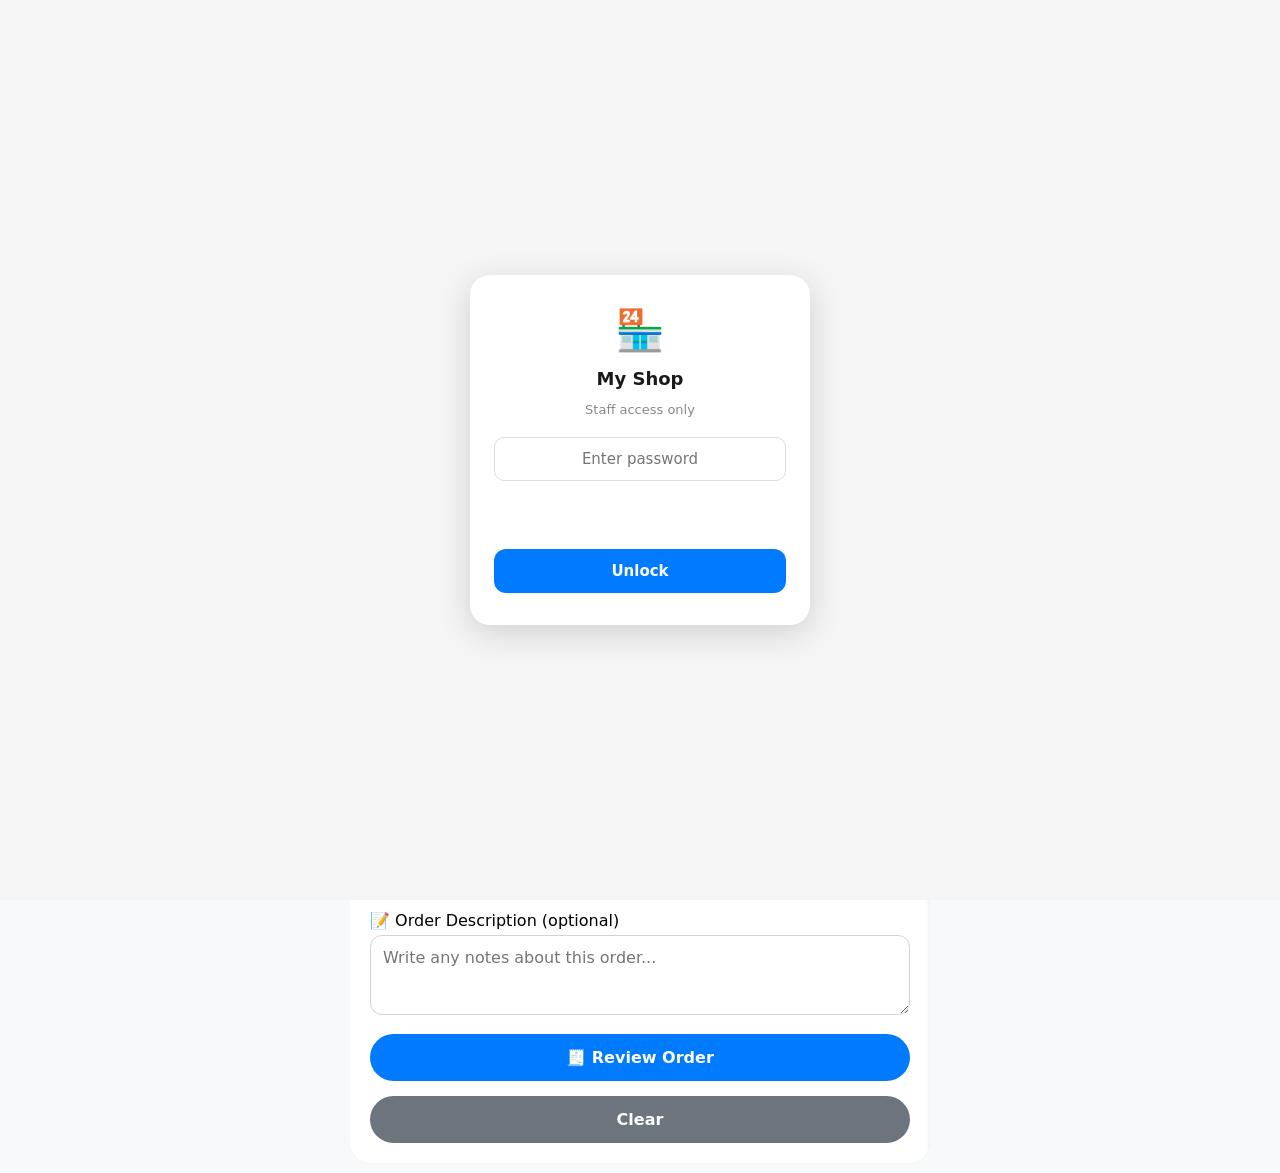
==== index.html @ fc6bb1af "Add files via upload" ====
<!DOCTYPE html>
<html lang="en">
<head>
    <script>
    // Apply saved dark mode setting before first paint (avoids a light-mode "flash")
    (function () {
        try {
            if (localStorage.getItem('shmDarkMode') === '1') {
                document.documentElement.classList.add('dark-mode');
            }
        } catch (e) {}
    })();
    </script>
    <link rel="manifest" href="./manifest.json">
    <meta name="mobile-web-app-capable" content="yes">
    <meta name="apple-mobile-web-app-status-bar-style" content="black">
    <meta name="theme-color" content="#007bff">
    <meta charset="UTF-8">
    <meta name="viewport" content="width=device-width, initial-scale=1.0">
	<script src="https://cdn.jsdelivr.net/npm/@point-of-sale/receipt-printer-encoder/dist/receipt-printer-encoder.umd.js"></script>
    <script src="https://cdn.jsdelivr.net/npm/@point-of-sale/webbluetooth-receipt-printer/dist/webbluetooth-receipt-printer.umd.js"></script>
    <title>Shop Admin</title>
    <link rel="stylesheet" href="./style.css">
</head>
<body style="margin-top: 20px;">

    <div id="stickyTopBar">
        <!-- Sync status bar -->
        <div id="syncBar" style="display:flex; align-items:center; justify-content:space-between; padding:6px 14px; background:#f8f9fa; border-bottom:1px solid #dee2e6; font-size:13px;">
            <span id="onlineBadge" class="online-badge badge-online">🌐 Online</span>
            <span id="syncStatus" class="sync-status sync-ok">✅ Synced</span>
            <button onclick="syncNow()" style="font-size:12px; padding:4px 10px; border:1px solid #ccc; border-radius:12px; background:white; cursor:pointer;">🔄 Sync</button>
        </div>
        <div class="tab-bar">
            <div class="tab active" onclick="switchTab('home')">🍎 Home</div>
            <div class="tab" onclick="switchTab('orders')">📋 Orders</div>
            <div class="tab" onclick="switchTab('preorder')">📅 Preorder</div>
            <div class="tab" id="tabRatioBtn" onclick="switchTab('ratio')">⚖️ Ratio</div>
            <div class="tab" onclick="switchTab('settings')">⚙️ Settings</div>
        </div>
    </div>

    <div class="panels-viewport" id="panelsTrack">
    <!-- HOME PANEL -->
    <div id="homePanel" class="panel active">
        <div style="display:flex; align-items:center; justify-content:space-between; margin-bottom:0;">
            <h2 style="margin:0;">New Order</h2>
            <div style="display:flex; align-items:center; gap:8px;">
                <span id="shopStatusLabel" style="font-size:12px; font-weight:600;"></span>
                <label class="toggle-switch">
                    <input type="checkbox" id="shopOpenToggle" onchange="setShopOpen(this.checked)">
                    <span class="toggle-slider"></span>
                </label>
            </div>
        </div>
        <div id="shopStatusBanner" style="display:none; margin:8px 0; padding:8px 14px; border-radius:10px; font-size:13px; font-weight:600; text-align:center;"></div>

        <!-- Paste order message -->
        <div id="pasteOrderBox" style="background:#f0f7ff; border:1.5px dashed #90c2ff; border-radius:14px; margin-bottom:16px; overflow:hidden;">
            <div onclick="togglePasteBox()" style="display:flex; justify-content:space-between; align-items:center; padding:12px 14px; cursor:pointer; user-select:none;">
                <label style="font-weight:600; font-size:13px; color:#1a6abf; cursor:pointer;">📋 Paste Customer Message</label>
                <span id="pasteBoxChevron" style="font-size:13px; color:#1a6abf; transition:transform 0.2s;">▼</span>
            </div>
            <div id="pasteBoxBody" style="padding:0 14px 14px;">
                <textarea id="pasteOrderInput" rows="3" placeholder="e.g. nak order 50 ayam 20 daging ngn lontong 1..." style="margin:0 0 10px; font-size:13px; border-color:#90c2ff;"></textarea>
                <div style="display:flex; gap:8px; align-items:center;">
                    <button onclick="parseOrderMessage()" style="background:#1a6abf; color:white; border:none; border-radius:8px; padding:8px 18px; font-size:13px; cursor:pointer;">✨ Auto-fill</button>
                    <button onclick="document.getElementById('pasteOrderInput').value=''" class="secondary" style="padding:8px 14px; font-size:13px;">Clear</button>
                    <span id="parseStatus" style="font-size:12px; color:#6c757d;"></span>
                </div>
            </div>
        </div>

        <div id="menuInputs" class="menu-inputs-grid"><!-- quantity inputs render here, one per menu item --></div>
        <div class="paired-row">
            <div>
                <label>👤 Customer Name (optional)</label>
                <input type="text" id="customerNameInput" placeholder="Customer name" style="margin-top:6px;">
            </div>
            <div>
                <label>📞 Phone Number (optional)</label>
                <input type="tel" id="customerPhoneInput" placeholder="e.g. 0123456789" style="margin-top:6px;"
                    inputmode="numeric" pattern="[0-9]*" maxlength="15"
                    oninput="this.value = this.value.replace(/\D/g, '')">
            </div>
        </div>
        <label>📅 Pick-up Date &amp; Time (optional)</label>
        <div class="paired-row">
            <input type="date" id="pickupDate" style="padding:8px;border-radius:8px;border:1px solid #ced4da;font-size:14px;">
            <div class="time-input-wrap">
                <input type="text" id="pickupTimeDisplay" readonly placeholder="Select time"
                    style="padding:8px;border-radius:8px;border:1px solid #ced4da;font-size:14px;"
                    onclick="onAdminPickupTimeTriggerClick()">
                <button type="button" class="time-clear-btn" onclick="clearAdminPickupTime(event)" aria-label="Clear time">✕</button>
            </div>
            <input type="hidden" id="pickupTime">
        </div>
        <label>📝 Order Description (optional)</label>
        <textarea id="orderDescription" placeholder="Write any notes about this order..."></textarea>
        <button id="reviewOrderBtn" onclick="reviewOrder()">🧾 Review Order</button>
        <button class="secondary" onclick="clearForm()">Clear</button>
        <p id="editHint" style="display:none; color:#17a2b8;">Editing order #<span id="editId"></span> — <a href="#" onclick="cancelEdit()">Cancel</a></p>
    </div>

    <!-- ORDERS PANEL -->
    <div id="ordersPanel" class="panel">
        <div style="display:flex; align-items:center; justify-content:space-between; gap:8px; flex-wrap:wrap;">
            <h2 style="margin:0;">Customer Orders</h2>
            <!-- The prepared-items "Box" — see box.js. Only meaningful on the
                 Prepare tab; hidden by switchOrderSubTab() everywhere else. -->
            <div id="boxSummaryBar" class="box-summary-bar"></div>
        </div>
        <div class="sub-tab-bar">
            <div class="sub-tab active" id="subTab-prepare" onclick="switchOrderSubTab('prepare')">Prepare</div>
            <div class="sub-tab" id="subTab-prepared" onclick="switchOrderSubTab('prepared')">Prepared</div>
            <div class="sub-tab" id="subTab-paid" onclick="switchOrderSubTab('paid')">Paid</div>
            <div class="sub-tab" id="subTab-done" onclick="switchOrderSubTab('done')">Done</div>
        </div>
        <div style="display:flex;gap:8px;align-items:center;margin-bottom:20px;">
            <select id="sortOrders" class="sort-dropdown" onchange="loadOrders()" style="flex:1;min-width:0;margin-bottom:0;width:auto;">
                <option value="asc" selected>Oldest first</option>
                <option value="desc">Newest first</option>
            </select>
            <button id="toggleOrdersExpandBtn" class="secondary" onclick="toggleAllOrderCards()"
                style="flex:0 0 25%;width:auto;min-width:0;white-space:nowrap;overflow:hidden;text-overflow:ellipsis;padding:10px 6px;font-size:12px;margin:0;">🔽 Maximize All</button>
        </div>

        <!-- Done tab date filter (only visible on Done tab) -->
        <div id="doneFilterBar" style="display:none; margin: 8px 0; display:none; gap:8px; align-items:center; flex-wrap:wrap;">
            <label style="font-size:13px; font-weight:600;">📅 Filter by date:</label>
            <select id="doneDateFilter" onchange="loadOrders()" style="flex:1; min-width:140px;">
                <option value="today">Today</option>
                <option value="all">All dates</option>
            </select>
            <button onclick="openReportModal()" style="background:#28a745; color:white; border:none; border-radius:8px; padding:7px 14px; font-size:13px; cursor:pointer;">📊 PDF Report</button>
        </div>

        <div id="sateSummaryBar" class="sate-summary-bar" style="display:flex;"></div>
        <div id="prepareList" class="order-sublist active"></div>
        <div id="preparedList" class="order-sublist"></div>
        <div id="paidList" class="order-sublist"></div>
        <div id="doneList" class="order-sublist"></div>
    </div>

    <!-- PREORDER PANEL -->
    <div id="preorderPanel" class="panel">
        <h2>📅 Preorder</h2>
        <p style="font-size:13px;color:#666;margin-bottom:12px;">
            Orders with a future pick-up date. They move to Prepare automatically on the day.
        </p>
        <div style="display:flex;gap:8px;align-items:center;margin-bottom:12px;">
            <select id="sortPreorders" class="sort-dropdown" onchange="loadPreorders()" style="flex:1;min-width:0;margin-bottom:0;width:auto;">
                <option value="asc" selected>Earliest pick-up first</option>
                <option value="desc">Latest pick-up first</option>
            </select>
            <button id="togglePreorderExpandBtn" class="secondary" onclick="toggleAllPreorderCards()"
                style="flex:0 0 25%;width:auto;min-width:0;white-space:nowrap;overflow:hidden;text-overflow:ellipsis;padding:10px 6px;font-size:12px;margin:0;">🔽 Maximize All</button>
        </div>
        <div id="preorderList"></div>
    </div>

    <!-- RATIO PANEL (updated with Total Spent) -->
    <div id="ratioPanel" class="panel">
        <h2>Allocator</h2>
        <label>RM</label>
        <input type="number" id="moneyInput" min="0" value="" step="0.01" oninput="calculateRatio()">

        <div class="ratio-container">
            <input type="range" id="ratioSlider" min="0" max="100" value="50" step="1" oninput="updateSliderLabel(); calculateRatio()">
            <div class="slider-labels">
                <span>Ayam</span>
                <span>Daging</span>
            </div>
            <div class="percentage" id="sliderPercent">50%</div>
        </div>

        <div class="ratio-results">
            <div class="ratio-card">
                <span class="value" id="ayamCount">0</span>
                <span class="label">Ayam</span>
            </div>
            <div class="ratio-card">
                <span class="value" id="dagingCount">0</span>
                <span class="label">Daging</span>
            </div>
            <div class="ratio-card">
                <span class="value" id="totalItemsCount">0</span>
                <span class="label">Total</span>
            </div>
            <div class="ratio-card">
                <span class="value" id="balanceAmount">RM0.00</span>
                <span class="label">Balance</span>
            </div>
            <div class="ratio-card">
                <span class="value" id="totalSpent">RM0.00</span>
                <span class="label">Total Spent</span>
            </div>
        </div>

        <button type="button" onclick="fillNewOrderFromAllocator()"
            style="width:100%; background:#28a745; color:white; border:none; border-radius:10px; padding:12px; font-size:14px; font-weight:bold; cursor:pointer; margin-bottom:14px;">
            🧾 Fill New Order Form
        </button>

        <p style="font-size: 14px; color: #6c757d; text-align: center;">
            Items are bought one by one, always choosing the Sate that brings the ratio closer to your slider.
        </p>
    </div>

    <!-- SETTINGS PANEL -->
    <div id="settingsPanel" class="panel">
        <h2>Settings</h2>

        <!-- Settings Sub-tabs -->
        <div class="sub-tab-bar" style="margin-bottom:0;">
            <div class="sub-tab active" id="stab-menu"   onclick="switchSettingsTab('menu')">Menu</div>
            <div class="sub-tab"        id="stab-info"   onclick="switchSettingsTab('info')">Info</div>
            <div class="sub-tab"        id="stab-others"   onclick="switchSettingsTab('others')">Others</div>
            <div class="sub-tab"        id="stab-blocklist" onclick="switchSettingsTab('blocklist')">🚫 Blocked</div>
            <div class="sub-tab"        id="stab-policies" onclick="switchSettingsTab('policies')">Policies</div>
            <div class="sub-tab"        id="stab-danger"   onclick="switchSettingsTab('danger')" style="color:#dc3545;">Danger</div>
        </div>

        <!-- Menu | Prices | Stock -->
        <div id="stab-menu-content" class="settings-subtab-content active">
            <div class="settings-accordion">
                <div class="settings-accordion-header" onclick="toggleSettingsAccordion('acc-menuPrices')">
                    <h3 style="margin:0;">🍽️ Menu &amp; Prices</h3>
                    <span class="settings-accordion-chevron">▸</span>
                </div>
                <div class="settings-accordion-body" id="acc-menuPrices" style="display:none;">
                    <div id="menuList"></div>

                    <h3 style="margin-top:24px;">➕ Add New Menu Item</h3>
                    <div class="settings-group">
                        <label>Name</label>
                        <input type="text" id="newItemName" placeholder="e.g. Sate Kambing">
                    </div>
                    <div class="settings-group">
                        <label>Price (RM)</label>
                        <input type="number" id="newItemPrice" step="0.01" min="0" placeholder="0.00">
                    </div>
                    <div class="settings-group">
                        <label>Type</label>
                        <select id="newItemType" onchange="toggleNewItemUnitLabel()">
                            <option value="skewer">🍢 Sate (+ kuah kacang)</option>
                            <option value="no-kuah">🍖 Sate (tiada kuah kacang)</option>
                            <option value="side">🍽️ Side dish (+ 2 kuah)</option>
                            <option value="side-1kuah">🍽️ Side dish (+ 1 kuah)</option>
                            <option value="side-none">🍽️ Side dish (no kuah)</option>
                            <option value="kuah-only">🥜 Kuah kacang sahaja</option>
                            <option value="custom-unit">📦 Custom unit (not skewer/kuah — e.g. cake, pastry)</option>
                        </select>
                    </div>
                    <div class="settings-group" id="newItemUnitLabelGroup" style="display:none;">
                        <label>Unit label</label>
                        <input type="text" id="newItemUnitLabel" placeholder="e.g. slice, pcs, whole" maxlength="20">
                        <p style="font-size:12px;color:#888;margin-top:4px;">Shown on orders and receipts, e.g. "3 slice" or "5 pcs".</p>
                    </div>
                    <div style="display:flex;gap:8px;margin-top:16px;">
                        <button onclick="addMenuItem()" style="width:auto;flex:1;margin:0;">Add Item</button>
                        <button class="secondary" onclick="resetToDefaultMenu()" style="width:auto;flex:1;margin:0;">Reset to Default Menu</button>
                    </div>
                    <p style="font-size:13px; color:#6c757d; margin-top:8px;">
                        Changing prices or the menu affects future calculations and new orders. Existing orders keep their original totals.
                    </p>
                </div>
            </div>

            <div class="settings-accordion" id="kuahRatioSettingGroup">
                <div class="settings-accordion-header" onclick="toggleSettingsAccordion('acc-kuahRatio')">
                    <h3 style="margin:0;">🥜 Kuah Kacang Ratio</h3>
                    <span class="settings-accordion-chevron">▸</span>
                </div>
                <div class="settings-accordion-body" id="acc-kuahRatio" style="display:none;">
                    <p style="font-size:13px;color:#666;margin-bottom:8px;">
                        How many skewers per 1 scoop of kuah kacang.
                    </p>
                    <div style="display:flex;align-items:center;gap:10px;">
                        <span style="font-size:13px;font-weight:600;">1 scoop per</span>
                        <input type="number" id="kuahRatioInput" min="1" step="1" value="10"
                            style="width:70px;padding:7px;border-radius:8px;border:1px solid #ddd;font-size:14px;text-align:center;"
                            onchange="saveKuahRatio()">
                        <span style="font-size:13px;font-weight:600;">skewers</span>
                    </div>
                    <p id="kuahRatioStatus" style="font-size:12px;color:#28a745;min-height:16px;margin-top:4px;"></p>
                </div>
            </div>

            <div class="settings-accordion">
                <div class="settings-accordion-header" onclick="toggleSettingsAccordion('acc-manageStock')">
                    <h3 style="margin:0;">📦 Manage Stock</h3>
                    <span class="settings-accordion-chevron">▸</span>
                </div>
                <div class="settings-accordion-body" id="acc-manageStock" style="display:none;">
                    <p style="font-size:13px;color:#666;margin-bottom:12px;">
                        Set stock levels for each item. Leave blank for no limit. Use +/- to restock mid-day.
                    </p>
                    <div id="stockManagerList"></div>
                </div>
            </div>
        </div>

        <!-- Info (shown as the "Menu" tab on the customer order page) -->
        <div id="stab-info-content" class="settings-subtab-content">
            <div class="settings-accordion">
                <div class="settings-accordion-header" onclick="toggleSettingsAccordion('acc-customerMenuContent')">
                    <h3 style="margin:0;">ℹ️ Customer Menu Page Content</h3>
                    <span class="settings-accordion-chevron">▸</span>
                </div>
                <div class="settings-accordion-body" id="acc-customerMenuContent" style="display:none;">
                    <p style="font-size:13px;color:#666;margin-bottom:12px;">
                        This content appears on the "Menu" tab of your customer order page.
                    </p>

                    <div class="settings-group" style="display:block;">
                        <label style="width:auto;display:block;margin-bottom:6px;">Header</label>
                        <input type="text" id="infoHeaderInput" placeholder="e.g. Our Menu"
                            style="width:100%;margin-left:0;padding:9px;border-radius:10px;border:1px solid #ddd;font-size:14px;">
                    </div>

                    <h3 style="margin-top:20px;">🎨 Menu Page Background</h3>
                    <p style="font-size:13px;color:#666;margin-bottom:10px;">
                        Set a background colour, or upload a photo to use as the background of the customer Menu page — whichever you pick, only one is used at a time.<br>
                        📐 <strong>Best photo size: 1080 × 1920px</strong> (portrait, phone-screen shape). It fills and covers the screen like a wallpaper, so it may get cropped a little at the edges — keep important details centred. Use a JPG or PNG under 2MB so it loads quickly.
                    </p>
                    <div style="display:flex; gap:8px; margin-bottom:12px;">
                        <label class="pay-radio-label" style="flex:1;">
                            <input type="radio" name="infoBgType" id="infoBgTypeColor" value="color" onchange="setInfoBgType('color')"> 🎨 Solid colour
                        </label>
                        <label class="pay-radio-label" style="flex:1;">
                            <input type="radio" name="infoBgType" id="infoBgTypeImage" value="image" onchange="setInfoBgType('image')"> 🖼️ Photo
                        </label>
                    </div>

                    <div id="infoBgColorBox" style="display:none; align-items:center; gap:12px; margin-bottom:16px;">
                        <input type="color" id="infoBgColorInput" value="#f5f5f5" onchange="updateInfoBgColor(this.value)"
                            style="width:56px; height:40px; padding:2px; border-radius:8px; border:1px solid #ddd; cursor:pointer;">
                        <span style="font-size:13px;color:#666;">This colour fills the background of the customer Menu page.</span>
                    </div>

                    <div id="infoBgImageBox" style="display:none; margin-bottom:16px;">
                        <div id="infoBgImagePreviewWrap" style="width:100%; height:140px; border-radius:12px; overflow:hidden; background:#eee; display:flex; align-items:center; justify-content:center; margin-bottom:8px;">
                            <span id="infoBgImagePreviewEmpty" style="font-size:12px;color:#999;">No photo uploaded</span>
                            <img id="infoBgImagePreview" src="" alt="" style="display:none; width:100%; height:100%; object-fit:cover;">
                        </div>
                        <input type="file" accept="image/*" id="infoBgFile" style="display:none;" onchange="handleInfoBgImageUpload(this)">
                        <div style="display:flex; gap:8px;">
                            <button class="secondary" id="infoBgUploadBtn" style="margin:0;flex:1;" onclick="document.getElementById('infoBgFile').click()">📤 Upload Photo</button>
                            <button class="secondary" style="margin:0;flex:0 0 auto;padding:10px 14px;background:#dc3545;" onclick="removeInfoBgImage()">🗑️ Remove</button>
                        </div>
                    </div>

                    <h3 style="margin-top:20px;">🖼️ Pictures &amp; Descriptions</h3>
                    <p style="font-size:13px;color:#666;margin-bottom:10px;">
                        Add a picture and/or description for each menu highlight, and pick a layout for each row individually.<br>
                        📐 <strong>Picture left/right rows: 1000 × 1000px</strong> (square) — shown as a square thumbnail.<br>
                        📐 <strong>Picture-only (banner) rows: 1600 × 1000px</strong> (wide banner) — shown full-width.<br>
                        📐 <strong>Picture-only (short banner) rows: 1600 × 500px</strong> — same width, half the height.<br>
                        The preview in each row below now matches these shapes, so what you see here is what customers will see.
                    </p>
                    <div id="infoItemList"></div>
                    <button class="secondary" onclick="addInfoItem()" style="margin-top:6px;">➕ Add Item</button>

                    <h3 style="margin-top:24px;">📝 Other Info</h3>
                    <p style="font-size:13px;color:#666;margin-bottom:8px;">
                        Any extra text to show below the pictures (e.g. opening hours, location, contact).
                    </p>
                    <textarea id="infoOtherInput" rows="4" placeholder="e.g. Open Fri–Sun, 6pm–11pm. WhatsApp us at..."
                        style="width:100%;padding:10px;border:1px solid #ddd;border-radius:10px;font-size:14px;resize:vertical;font-family:inherit;"></textarea>

                    <button onclick="saveCustomerInfo()" style="margin-top:16px;">💾 Save Menu Page Content</button>
                    <p id="infoSaveStatus" style="font-size:12px;color:#28a745;min-height:16px;margin-top:6px;"></p>
                </div>
            </div>

            <div class="settings-accordion">
                <div class="settings-accordion-header" onclick="toggleSettingsAccordion('acc-contactUs')">
                    <h3 style="margin:0;">☎️ Contact Us</h3>
                    <span class="settings-accordion-chevron">▸</span>
                </div>
                <div class="settings-accordion-body" id="acc-contactUs" style="display:none;">
                    <p style="font-size:13px;color:#666;margin-bottom:12px;">
                        Shown in a "Contact Us" popup on the customer order page (a phone icon next to the busy status).
                        Leave any field blank to leave it out of the popup — the icon itself is hidden if all three are blank.
                    </p>
                    <div class="settings-group" style="display:block;">
                        <label style="width:auto;display:block;margin-bottom:6px;">📱 WhatsApp Number</label>
                        <input type="tel" id="contactPhoneInput" placeholder="e.g. +60123456789"
                            style="width:100%;margin-left:0;padding:9px;border-radius:10px;border:1px solid #ddd;font-size:14px;box-sizing:border-box;">
                        <p style="font-size:12px;color:#888;margin-top:4px;">Include the country code (e.g. +60 for Malaysia) so the WhatsApp link works correctly.</p>
                    </div>
                    <div class="settings-group" style="display:block;margin-top:14px;">
                        <label style="width:auto;display:block;margin-bottom:6px;">✉️ Email</label>
                        <input type="email" id="contactEmailInput" placeholder="e.g. hello@myshop.com"
                            style="width:100%;margin-left:0;padding:9px;border-radius:10px;border:1px solid #ddd;font-size:14px;box-sizing:border-box;">
                    </div>
                    <div class="settings-group" style="display:block;margin-top:14px;">
                        <label style="width:auto;display:block;margin-bottom:6px;">📍 Shop Address</label>
                        <textarea id="contactAddressInput" rows="2" placeholder="e.g. 12, Jalan ABC, 43000 Kajang, Selangor"
                            style="width:100%;padding:9px;border-radius:10px;border:1px solid #ddd;font-size:14px;resize:vertical;font-family:inherit;box-sizing:border-box;"></textarea>
                    </div>
                    <button onclick="saveContactUs()" style="margin-top:16px;">💾 Save Contact Info</button>
                    <p id="contactUsSaveStatus" style="font-size:12px;color:#28a745;min-height:16px;margin-top:6px;"></p>
                </div>
            </div>
        </div>

        <!-- Others -->
        <div id="stab-others-content" class="settings-subtab-content">
            <div class="settings-accordion">
                <div class="settings-accordion-header" onclick="toggleSettingsAccordion('acc-appearance')">
                    <h3 style="margin:0;">🌓 Appearance</h3>
                    <span class="settings-accordion-chevron">▸</span>
                </div>
                <div class="settings-accordion-body" id="acc-appearance" style="display:none;">
                    <div class="settings-group" style="display:flex; align-items:center; gap:12px;">
                        <label class="toggle-switch">
                            <input type="checkbox" id="darkModeToggle" onchange="setDarkMode(this.checked)">
                            <span class="toggle-slider"></span>
                        </label>
                        <span style="font-size:13px;">Dark Mode — stays on after you refresh or reopen the app</span>
                    </div>
                </div>
            </div>

            <div class="settings-accordion">
                <div class="settings-accordion-header" onclick="toggleSettingsAccordion('acc-businessName')">
                    <h3 style="margin:0;">🏪 Business Name</h3>
                    <span class="settings-accordion-chevron">▸</span>
                </div>
                <div class="settings-accordion-body" id="acc-businessName" style="display:none;">
                    <p style="font-size:13px;color:#666;margin-bottom:8px;">
                        Used on receipts, PDF reports and the customer order page.
                    </p>
                    <div style="display:flex;gap:8px;align-items:center;">
                        <input type="text" id="businessNameInput" placeholder="e.g. My Shop"
                            style="flex:1;min-width:0;padding:9px;border-radius:10px;border:1px solid #ddd;font-size:14px;">
                        <button onclick="saveBusinessName()"
                            style="width:auto;flex:0 0 auto;margin:0;padding:9px 16px;background:#28a745;color:white;border:none;border-radius:10px;font-size:13px;font-weight:600;cursor:pointer;">
                            Save
                        </button>
                    </div>
                    <p id="businessNameStatus" style="font-size:12px;color:#28a745;min-height:16px;margin-top:4px;"></p>
                </div>
            </div>

            <div class="settings-accordion">
                <div class="settings-accordion-header" onclick="toggleSettingsAccordion('acc-receiptPrinter')">
                    <h3 style="margin:0;">🖨️ Receipt Printer</h3>
                    <span class="settings-accordion-chevron">▸</span>
                </div>
                <div class="settings-accordion-body" id="acc-receiptPrinter" style="display:none;">
                    <div class="settings-group">
                        <label>Paper Size</label>
                        <select id="paperSize" onchange="savePaperSize()">
                            <option value="58">58mm (~32 chars)</option>
                            <option value="80">80mm (~48 chars)</option>
                        </select>
                    </div>
                    <p id="printerStatus" style="font-size:14px; color:#6c757d;">⭕ Not connected</p>
                    <button class="secondary" onclick="connectPrinter()">Connect Printer</button>
                </div>
            </div>

            <div class="settings-accordion">
                <div class="settings-accordion-header" onclick="toggleSettingsAccordion('acc-installApp')">
                    <h3 style="margin:0;">📲 Install App</h3>
                    <span class="settings-accordion-chevron">▸</span>
                </div>
                <div class="settings-accordion-body" id="acc-installApp" style="display:none;">
                    <p id="installAppHint" style="font-size:14px; color:#6c757d;"></p>
                    <button id="installAppBtn" class="secondary" style="display:none;" onclick="installApp()">Install App</button>
                </div>
            </div>

            <div class="settings-accordion">
                <div class="settings-accordion-header" onclick="toggleSettingsAccordion('acc-supabaseSync')">
                    <h3 style="margin:0;">☁️ Supabase Sync</h3>
                    <span class="settings-accordion-chevron">▸</span>
                </div>
                <div class="settings-accordion-body" id="acc-supabaseSync" style="display:none;">
                    <p style="font-size:13px; color:#6c757d;">
                        Orders sync automatically to Supabase when online, and queue offline changes until reconnected.<br>
                        All devices update in real-time whenever any device saves an order.
                    </p>
                    <p style="font-size:13px;">Status: <span id="syncStatusSettings"></span></p>
                    <div style="display:flex;gap:8px;flex-wrap:wrap;">
                        <button class="secondary" onclick="syncNow()">🔄 Sync Now</button>
                        <button class="secondary" onclick="pullFromCloud()">📥 Pull from Cloud</button>
                    </div>

                    <div class="settings-group" style="margin-top:16px; display:flex; align-items:center; gap:12px;">
                        <label class="toggle-switch">
                            <input type="checkbox" id="syncToastToggle" onchange="setSyncToastEnabled(this.checked)">
                            <span class="toggle-slider"></span>
                        </label>
                        <div>
                            <div style="font-weight:600; font-size:14px;">Sync Alerts</div>
                            <div id="syncToastHint" style="font-size:12px; color:#6c757d;">🔔 Sync alerts visible</div>
                        </div>
                    </div>

                    <div class="settings-group" style="margin-top:8px; display:flex; align-items:center; gap:12px;">
                        <label class="toggle-switch">
                            <input type="checkbox" id="syncBarToggle" onchange="setSyncBarVisible(this.checked)" checked>
                            <span class="toggle-slider"></span>
                        </label>
                        <div>
                            <div style="font-weight:600; font-size:14px;">Show Sync Bar</div>
                            <div style="font-size:12px; color:#6c757d;">The Online / Synced / 🔄 bar at the top</div>
                        </div>
                    </div>

                    <div class="settings-group" style="margin-top:8px; display:flex; align-items:center; gap:12px;">
                        <label class="toggle-switch">
                            <input type="checkbox" id="pasteBoxToggle" onchange="setPasteBoxEnabled(this.checked)" checked>
                            <span class="toggle-slider"></span>
                        </label>
                        <div>
                            <div style="font-weight:600; font-size:14px;">Paste Customer Message</div>
                            <div style="font-size:12px; color:#6c757d;">Show/hide the paste box on New Order page</div>
                        </div>
                    </div>
                </div>
            </div>

            <div class="settings-accordion">
                <div class="settings-accordion-header" onclick="toggleSettingsAccordion('acc-busyThresholds')">
                    <h3 style="margin:0;">📊 Busy Status Thresholds</h3>
                    <span class="settings-accordion-chevron">▸</span>
                </div>
                <div class="settings-accordion-body" id="acc-busyThresholds" style="display:none;">
                    <p style="font-size:13px;color:#666;margin-bottom:10px;">
                        Adjust when the customer page shows Not Busy or Busy. Turn on the categories that count
                        toward it — if both are on, each contributes based on how full it is versus its own
                        threshold below, scaled by its weight (handy if one category takes longer to prep per item).
                    </p>

                    <div class="settings-group" style="display:flex; align-items:center; gap:12px;">
                        <label class="toggle-switch">
                            <input type="checkbox" id="busySkewerToggle" onchange="saveBusyThresholds()" checked>
                            <span class="toggle-slider"></span>
                        </label>
                        <div style="font-weight:600; font-size:14px;">Count Skewers</div>
                    </div>
                    <div style="display:flex;flex-direction:column;gap:10px;margin:8px 0 20px;">
                        <div style="display:flex;align-items:center;gap:10px;">
                            <span style="font-size:13px;font-weight:600;min-width:120px;">🟢 Not Busy up to:</span>
                            <input type="number" id="notBusyMax" min="1" step="1" value="300"
                                style="width:80px;padding:7px;border-radius:8px;border:1px solid #ddd;font-size:14px;text-align:center;"
                                onchange="saveBusyThresholds()">
                            <span style="font-size:12px;color:#888;">skewers</span>
                        </div>
                        <div style="display:flex;align-items:center;gap:10px;">
                            <span style="font-size:13px;font-weight:600;min-width:120px;">🔴 Busy from:</span>
                            <input type="number" id="busyFrom" min="1" step="1" value="301"
                                style="width:80px;padding:7px;border-radius:8px;border:1px solid #ddd;font-size:14px;text-align:center;background:#f5f5f5;"
                                disabled>
                            <span style="font-size:12px;color:#888;">skewers (auto)</span>
                        </div>
                        <div style="display:flex;align-items:center;gap:10px;">
                            <span style="font-size:13px;font-weight:600;min-width:120px;">⚖️ Weight:</span>
                            <input type="number" id="skewerWeight" min="1" max="300" step="5" value="100"
                                style="width:80px;padding:7px;border-radius:8px;border:1px solid #ddd;font-size:14px;text-align:center;"
                                onchange="saveBusyThresholds()">
                            <span style="font-size:12px;color:#888;">% (used only when both are on)</span>
                        </div>
                    </div>

                    <div class="settings-group" style="display:flex; align-items:center; gap:12px;">
                        <label class="toggle-switch">
                            <input type="checkbox" id="busyCustomToggle" onchange="saveBusyThresholds()">
                            <span class="toggle-slider"></span>
                        </label>
                        <div style="font-weight:600; font-size:14px;">Count Custom-unit Items</div>
                    </div>
                    <div style="display:flex;flex-direction:column;gap:10px;margin:8px 0 0;">
                        <div style="display:flex;align-items:center;gap:10px;">
                            <span style="font-size:13px;font-weight:600;min-width:120px;">🟢 Not Busy up to:</span>
                            <input type="number" id="notBusyMaxCustom" min="1" step="1" value="30"
                                style="width:80px;padding:7px;border-radius:8px;border:1px solid #ddd;font-size:14px;text-align:center;"
                                onchange="saveBusyThresholds()">
                            <span style="font-size:12px;color:#888;">custom</span>
                        </div>
                        <div style="display:flex;align-items:center;gap:10px;">
                            <span style="font-size:13px;font-weight:600;min-width:120px;">🔴 Busy from:</span>
                            <input type="number" id="busyFromCustom" min="1" step="1" value="31"
                                style="width:80px;padding:7px;border-radius:8px;border:1px solid #ddd;font-size:14px;text-align:center;background:#f5f5f5;"
                                disabled>
                            <span style="font-size:12px;color:#888;">custom (auto)</span>
                        </div>
                        <div style="display:flex;align-items:center;gap:10px;">
                            <span style="font-size:13px;font-weight:600;min-width:120px;">⚖️ Weight:</span>
                            <input type="number" id="customWeight" min="1" max="300" step="5" value="100"
                                style="width:80px;padding:7px;border-radius:8px;border:1px solid #ddd;font-size:14px;text-align:center;"
                                onchange="saveBusyThresholds()">
                            <span style="font-size:12px;color:#888;">% (used only when both are on)</span>
                        </div>
                    </div>

                    <div class="settings-group" style="margin-top:16px; display:flex; align-items:center; gap:12px;">
                        <label class="toggle-switch">
                            <input type="checkbox" id="preorderEnabledToggle" onchange="setPreorderEnabled(this.checked)" checked>
                            <span class="toggle-slider"></span>
                        </label>
                        <div>
                            <div style="font-weight:600; font-size:14px;">Allow Customer Preorder</div>
                            <div style="font-size:12px; color:#6c757d;">When OFF, customers can only order for today</div>
                        </div>
                    </div>
                </div>
            </div>

            <div class="settings-accordion">
                <div class="settings-accordion-header" onclick="toggleSettingsAccordion('acc-orderNotifications')">
                    <h3 style="margin:0;">🔔 New Order Notifications</h3>
                    <span class="settings-accordion-chevron">▸</span>
                </div>
                <div class="settings-accordion-body" id="acc-orderNotifications" style="display:none;">
                    <p style="font-size:13px; color:#6c757d;">
                        Enable this on the <strong>cooking device</strong> to get an alert + sound whenever a new order is placed from another device.
                    </p>
                    <div class="settings-group" style="display:flex; align-items:center; gap:12px;">
                        <label class="toggle-switch">
                            <input type="checkbox" id="orderNotiToggle" onchange="setOrderNotiEnabled(this.checked)">
                            <span class="toggle-slider"></span>
                        </label>
                        <div>
                            <div style="font-weight:600; font-size:14px;">New Order Alert</div>
                            <div id="orderNotiHint" style="font-size:12px; color:#6c757d;">🔕 Order alerts OFF</div>
                        </div>
                    </div>
                </div>
            </div>
        </div>

        <!-- Blocked customers (abuse prevention) -->
        <div id="stab-blocklist-content" class="settings-subtab-content">
            <h3 style="margin-top:20px;">🚫 Blocked Customers</h3>
            <p style="font-size:13px;color:#666;margin-bottom:12px;">
                Block a phone number, device, or IP address to stop repeat fake/abusive orders. Phone blocking is the most reliable —
                device and IP can be cleared or shared with other genuine customers, so use those mainly for clear repeat offenders.
                The quickest way to block is the 🚫 button on an order's contact card — or add one manually below.
            </p>

            <div style="display:flex; gap:8px; margin-bottom:8px; flex-wrap:wrap;">
                <select id="manualBlockType" style="flex:1;min-width:110px;padding:10px;border:1px solid #ddd;border-radius:8px;">
                    <option value="phone">📞 Phone</option>
                    <option value="ip">🌐 IP address</option>
                    <option value="device">📱 Device ID</option>
                </select>
                <input type="text" id="manualBlockValue" placeholder="Value to block" style="flex:2;min-width:140px;padding:10px;border:1px solid #ddd;border-radius:8px;">
            </div>
            <input type="text" id="manualBlockReason" placeholder="Reason (optional)" style="width:100%;padding:10px;border:1px solid #ddd;border-radius:8px;margin-bottom:8px;">
            <button onclick="addManualBlock()">🚫 Block</button>

            <h3 style="margin-top:24px;">Currently Blocked</h3>
            <div id="blockedListBox"><p style="text-align:center;color:#999;font-size:13px;">Loading...</p></div>
        </div>

        <!-- Policies -->
        <div id="stab-policies-content" class="settings-subtab-content">
            <h3 style="margin-top:20px;">📄 Privacy Policy &amp; Terms and Conditions</h3>
            <p style="font-size:13px;color:#666;margin-bottom:12px;">
                Shown to customers on the order page (near the Name/Phone fields). Edit anytime — changes save here and appear for customers immediately.
            </p>

            <label style="display:block;font-weight:600;font-size:14px;margin-bottom:6px;">🔒 Privacy Policy</label>
            <textarea id="privacyPolicyInput" rows="14"
                style="width:100%;padding:10px;border:1px solid #ddd;border-radius:10px;font-size:13px;resize:vertical;font-family:inherit;line-height:1.5;"></textarea>

            <label style="display:block;font-weight:600;font-size:14px;margin:18px 0 6px;">📋 Terms &amp; Conditions</label>
            <textarea id="termsInput" rows="14"
                style="width:100%;padding:10px;border:1px solid #ddd;border-radius:10px;font-size:13px;resize:vertical;font-family:inherit;line-height:1.5;"></textarea>

            <button onclick="savePolicies()" style="margin-top:16px;">💾 Save Policies</button>
            <p id="policiesSaveStatus" style="font-size:12px;color:#28a745;min-height:16px;margin-top:6px;"></p>
        </div>

        <!-- Danger Zone -->
        <div id="stab-danger-content" class="settings-subtab-content">
            <div style="background:#fff5f5;border:1.5px solid #f5c6cb;border-radius:12px;padding:18px;margin-top:20px;">
                <h3 style="color:#dc3545;margin:0 0 8px;">⚠️ Reset All Orders</h3>
                <p style="font-size:13px;color:#666;margin-bottom:14px;">
                    Wipes all order data from the database. Menu, prices and stock levels are kept.<br>
                    Type <strong>RESET</strong> to confirm.
                </p>
                <div style="display:flex;gap:8px;margin-bottom:8px;">
                    <input type="text" id="resetConfirmInput" placeholder="Type RESET to confirm" autocomplete="off" autocapitalize="characters" spellcheck="false"
                        style="flex:1;min-width:0;padding:12px;border-radius:10px;border:1px solid #ced4da;font-size:16px;color:#1a1a1a;background:#fff;">
                    <button onclick="handleResetAllOrders()"
                        style="width:auto;background:#dc3545;color:white;border:none;border-radius:10px;padding:12px 16px;font-size:14px;font-weight:bold;cursor:pointer;white-space:nowrap;flex-shrink:0;margin-top:0;">
                        Reset
                    </button>
                </div>
                <p id="resetStatusMsg" style="font-size:13px;min-height:18px;"></p>
            </div>
        </div>
    </div>
    

    </div><!-- end panels-viewport -->

    <!-- ORDER SUMMARY MODAL (New Order review — avoids scrolling past the whole menu to check totals) -->
    <div id="orderSummaryModal" style="display:none; position:fixed; inset:0; background:rgba(0,0,0,0.55); z-index:9999; align-items:center; justify-content:center;">
        <div style="background:white; border-radius:18px; padding:24px; width:92%; max-width:420px; max-height:85vh; overflow-y:auto; box-shadow:0 8px 32px rgba(0,0,0,0.3);">
            <h3 style="margin:0 0 14px;">🧾 Order Summary</h3>
            <div id="orderSummaryContent"></div>
            <div style="display:flex; gap:8px; margin-top:18px;">
                <button id="modalSaveOrderBtn" onclick="saveOrder()" style="flex:1; background:#28a745; color:white; border:none; border-radius:10px; padding:12px; font-size:14px; font-weight:bold; cursor:pointer; margin:0;">💾 Save Order</button>
                <button onclick="closeOrderSummaryModal()" style="background:#6c757d; color:white; border:none; border-radius:10px; padding:12px 16px; font-size:14px; cursor:pointer; margin:0;">Back</button>
            </div>
        </div>
    </div>

    <!-- BOX MODAL (Prepare tab Box bar — tap a chip to edit that item's box qty,
         or "+ Add" to put a new item into the box for the first time. See box.js.
         Every change (stepper tap, typed number, Reset) auto-saves instantly —
         there's no separate Save step. -->
    <div id="boxModal" style="display:none; position:fixed; inset:0; background:rgba(0,0,0,0.55); z-index:9999; align-items:center; justify-content:center;">
        <div style="background:white; border-radius:18px; padding:24px; width:92%; max-width:360px; box-shadow:0 8px 32px rgba(0,0,0,0.3);">
            <h3 id="boxModalTitle" style="margin:0 0 12px;">📦 Item</h3>
            <!-- Only shown for "+ Add" — pick WHICH item, 3 per row, then the
                 quantity section right below fills in for it. -->
            <div id="boxModalPicker" style="display:none; grid-template-columns:repeat(3,1fr); gap:8px; margin-bottom:16px;"></div>
            <div id="boxModalInputRow">
                <label id="boxModalQtyLabel" style="font-size:11px;font-weight:700;color:#999;text-transform:uppercase;letter-spacing:0.5px;">Box quantity</label>
                <input type="number" id="boxModalInput" min="0" step="1" onchange="applyBoxModalInputChange()" style="width:100%;text-align:center;font-size:20px;font-weight:700;padding:10px;border:1px solid #ddd;border-radius:8px;box-sizing:border-box;margin:8px 0 10px;">
                <div style="display:flex;gap:6px;justify-content:center;flex-wrap:wrap;margin-bottom:18px;">
                    <button type="button" onclick="adjustBoxModalInput(-10)" style="width:38px;height:38px;border-radius:8px;border:2px solid #6c757d;background:#e9ecef;font-weight:900;font-size:13px;cursor:pointer;color:#343a40;padding:0;">−10</button>
                    <button type="button" onclick="adjustBoxModalInput(-5)" style="width:38px;height:38px;border-radius:8px;border:2px solid #6c757d;background:#e9ecef;font-weight:900;font-size:13px;cursor:pointer;color:#343a40;padding:0;">−5</button>
                    <button type="button" onclick="adjustBoxModalInput(-1)" style="width:38px;height:38px;border-radius:8px;border:2px solid #6c757d;background:#e9ecef;font-weight:900;font-size:15px;cursor:pointer;color:#343a40;padding:0;">−1</button>
                    <button type="button" onclick="adjustBoxModalInput(1)" style="width:38px;height:38px;border-radius:8px;border:2px solid #6c757d;background:#e9ecef;font-weight:900;font-size:15px;cursor:pointer;color:#343a40;padding:0;">+1</button>
                    <button type="button" onclick="adjustBoxModalInput(5)" style="width:38px;height:38px;border-radius:8px;border:2px solid #6c757d;background:#e9ecef;font-weight:900;font-size:13px;cursor:pointer;color:#343a40;padding:0;">+5</button>
                    <button type="button" onclick="adjustBoxModalInput(10)" style="width:38px;height:38px;border-radius:8px;border:2px solid #6c757d;background:#e9ecef;font-weight:900;font-size:13px;cursor:pointer;color:#343a40;padding:0;">+10</button>
                </div>
            </div>
            <p style="font-size:11px;color:#999;margin:-6px 0 14px;">Adding = just cooked a batch (also deducts Manage Stock). Removing = grabbed from box or a correction (Stock untouched). Every change saves instantly.</p>
            <div style="display:flex; gap:8px;">
                <button onclick="resetBoxModalInput()" style="flex:1; background:#ffc107; color:#333; border:none; border-radius:10px; padding:12px; font-size:14px; cursor:pointer; margin:0;">Reset to 0</button>
                <button onclick="closeBoxModal()" style="flex:1; background:#6c757d; color:white; border:none; border-radius:10px; padding:12px; font-size:14px; font-weight:bold; cursor:pointer; margin:0;">Done</button>
            </div>
        </div>
    </div>

    <!-- BLOCK CUSTOMER MODAL -->
    <div id="blockCustomerModal" style="display:none; position:fixed; inset:0; background:rgba(0,0,0,0.55); z-index:9999; align-items:center; justify-content:center;">
        <div style="background:white; border-radius:18px; padding:24px; width:92%; max-width:380px; box-shadow:0 8px 32px rgba(0,0,0,0.3);">
            <h3 style="margin:0 0 6px;">🚫 Block Customer</h3>
            <p style="font-size:13px;color:#666;margin-bottom:14px;">Choose what to block — you can pick more than one.</p>
            <div id="blockCustomerOptions" style="display:flex;flex-direction:column;gap:10px;margin-bottom:14px;"></div>
            <input type="text" id="blockReasonInput" placeholder="Reason (optional)"
                style="width:100%;padding:10px;border:1px solid #ddd;border-radius:8px;font-size:13px;margin-bottom:14px;box-sizing:border-box;">
            <div style="display:flex; gap:8px;">
                <button onclick="submitBlockCustomer()" style="flex:1; background:#dc3545; color:white; border:none; border-radius:10px; padding:12px; font-size:14px; font-weight:bold; cursor:pointer; margin:0;">🚫 Block Selected</button>
                <button onclick="closeBlockModal()" style="background:#6c757d; color:white; border:none; border-radius:10px; padding:12px 16px; font-size:14px; cursor:pointer; margin:0;">Cancel</button>
            </div>
            <p id="blockStatusMsg" style="font-size:12px; min-height:16px; margin-top:8px;"></p>
        </div>
    </div>

    <!-- REPORT MODAL -->
    <div id="reportModal" style="display:none; position:fixed; inset:0; background:rgba(0,0,0,0.6); z-index:9999; align-items:center; justify-content:center;">
        <div style="background:white; border-radius:16px; padding:24px; width:90%; max-width:400px; box-shadow:0 8px 32px rgba(0,0,0,0.3);">
            <h3 style="margin:0 0 16px;">📊 Generate PDF Report</h3>
            <div style="margin-bottom:12px;">
                <label style="font-size:13px; font-weight:600; display:block; margin-bottom:4px;">Report type:</label>
                <select id="reportType" onchange="updateReportDateUI()" style="width:100%; padding:8px; border-radius:8px; border:1px solid #ddd;">
                    <option value="day">Daily report</option>
                    <option value="month">Monthly report</option>
                    <option value="yearly">Yearly report</option>
                </select>
            </div>
            <div id="reportDatePicker" style="margin-bottom:16px;">
                <label style="font-size:13px; font-weight:600; display:block; margin-bottom:4px;">Select date:</label>
                <input type="date" id="reportDate" style="width:100%; padding:8px; border-radius:8px; border:1px solid #ddd; box-sizing:border-box;">
            </div>
            <div id="reportMonthPicker" style="display:none; margin-bottom:16px;">
                <label style="font-size:13px; font-weight:600; display:block; margin-bottom:4px;">Select month:</label>
                <input type="month" id="reportMonth" style="width:100%; padding:8px; border-radius:8px; border:1px solid #ddd; box-sizing:border-box;">
            </div>
            <div id="reportYearPicker" style="display:none; margin-bottom:16px;">
                <label style="font-size:13px; font-weight:600; display:block; margin-bottom:4px;">Select year:</label>
                <select id="reportYear" style="width:100%; padding:8px; border-radius:8px; border:1px solid #ddd; box-sizing:border-box;">
                    <option value="2026">2026</option>
                    <option value="2025">2025</option>
                    <option value="2024">2024</option>
                    <option value="2023">2023</option>
                    <option value="2022">2022</option>
                    <option value="2021">2021</option>
                </select>
            </div>
            <div style="display:flex; gap:8px;">
                <button onclick="generateReport()" style="flex:1; background:#007bff; color:white; border:none; border-radius:8px; padding:10px; font-size:14px; cursor:pointer;">📄 Generate PDF</button>
                <button onclick="closeReportModal()" style="background:#6c757d; color:white; border:none; border-radius:8px; padding:10px 16px; font-size:14px; cursor:pointer;">Cancel</button>
            </div>
        </div>
    </div>



    <!-- LINK ORDERS MODAL -->
    <div id="linkOrderModal" style="display:none; position:fixed; inset:0; background:rgba(0,0,0,0.55); z-index:9999; align-items:center; justify-content:center;">
        <div style="background:white; border-radius:18px; padding:24px; width:92%; max-width:420px; max-height:80vh; overflow-y:auto; box-shadow:0 8px 32px rgba(0,0,0,0.3); color:#333;">
            <h3 style="margin:0 0 4px;">🔗 Link Orders</h3>
            <p style="margin:0 0 14px; font-size:13px; color:#666;">Select other order(s) to link with <strong id="linkOrderSelfLabel"></strong> for combined tracking and payment.</p>
            <div id="linkOrderList"></div>
            <div class="action-buttons" style="margin-top:16px;">
                <button class="pay-method-btn" onclick="confirmLinkOrders()">🔗 Link Selected</button>
                <button class="edit-btn" onclick="closeLinkOrderModal()">Cancel</button>
            </div>
        </div>
    </div>

    <!-- PAYMENT METHOD MODAL -->
    <div id="paymentModal" style="display:none; position:fixed; inset:0; background:rgba(0,0,0,0.55); z-index:9999; align-items:center; justify-content:center;">
        <div style="background:white; border-radius:18px; padding:24px; width:92%; max-width:380px; box-shadow:0 8px 32px rgba(0,0,0,0.3);">
            <h3 style="margin:0 0 4px;">💳 Payment Method</h3>
            <p id="payModalTotal" style="margin:0 0 14px; font-size:13px; color:#6c757d;"></p>
            <label style="font-size:13px; font-weight:600; display:block; margin-bottom:6px;">Method</label>
            <div style="display:flex; gap:6px; margin-bottom:16px; flex-wrap:wrap;">
                <label class="pay-radio-label"><input type="radio" name="payMethod" value="online" onchange="onPayMethodChange(this)" checked> 💳 Online</label>
                <label class="pay-radio-label"><input type="radio" name="payMethod" value="card"   onchange="onPayMethodChange(this)"> 💳 Card</label>
                <label class="pay-radio-label"><input type="radio" name="payMethod" value="boost"  onchange="onPayMethodChange(this)"> 🚀 Boost</label>
                <label class="pay-radio-label"><input type="radio" name="payMethod" value="tng"    onchange="onPayMethodChange(this)"> 🛣️ T&G</label>
                <label class="pay-radio-label"><input type="radio" name="payMethod" value="cash"   onchange="onPayMethodChange(this)"> 💵 Cash</label>
            </div>
            <div id="discountBox"></div>
            <div id="paymentInputsBox"></div>
            <div style="display:flex; gap:8px; margin-top:16px;">
                <button onclick="confirmPayment()" style="flex:1; background:#28a745; color:white; border:none; border-radius:10px; padding:12px; font-size:14px; font-weight:bold; cursor:pointer; margin:0;">✅ Confirm</button>
                <button onclick="closePaymentModal()" style="background:#6c757d; color:white; border:none; border-radius:10px; padding:12px 16px; font-size:14px; cursor:pointer; margin:0;">Cancel</button>
            </div>
        </div>
    </div>


    <script src="./config.js"></script>
    <script src="./utils.js"></script>
    <script src="stock.js"></script>
    <!-- App scripts (order matters: menu before things that read it) -->
    <script src="https://cdnjs.cloudflare.com/ajax/libs/jspdf/2.5.1/jspdf.umd.min.js"></script>
    <script src="./sync.js"></script>
    <script src="./box.js"></script>
    <script src="./menu.js"></script>
    <script src="./info.js"></script>
    <script src="./policies.js"></script>
    <script src="./db.js"></script>
    <script src="./orders.js"></script>
    <script src="./ratio.js"></script>
    <script src="./printer.js"></script>
    <script src="./app.js"></script>

    <!-- PWA manifest and service worker -->
    <script src="./sw-register.js"></script>
    <!-- PASSWORD SCREEN -->
    <div id="passwordScreen" style="display:none; position:fixed; inset:0; background:#f5f5f5; z-index:99999; align-items:center; justify-content:center; flex-direction:column;">
        <div style="background:white; border-radius:20px; padding:32px 24px; width:90%; max-width:340px; box-shadow:0 8px 32px rgba(0,0,0,0.15); text-align:center;">
            <div style="font-size:40px; margin-bottom:12px;">🏪</div>
            <h2 style="font-size:18px; margin-bottom:6px; color:#1a1a1a;" id="pwScreenTitle">My Shop</h2>
            <p style="font-size:13px; color:#888; margin-bottom:20px;">Staff access only</p>
            <input type="password" id="pwInput" placeholder="Enter password"
                style="width:100%; padding:12px; border:1.5px solid #ddd; border-radius:10px; font-size:15px; text-align:center; outline:none; margin-bottom:12px; box-sizing:border-box;"
                onkeydown="if(event.key==='Enter') checkPassword()">
            <p id="pwError" style="color:#dc3545; font-size:13px; min-height:18px; margin-bottom:10px;"></p>
            <button onclick="checkPassword()"
                style="width:100%; padding:13px; background:#007bff; color:white; border:none; border-radius:12px; font-size:15px; font-weight:700; cursor:pointer;">
                Unlock
            </button>
        </div>
    </div>

    <style>
    @keyframes pwShake {
        0%,100%{transform:translateX(0)} 20%{transform:translateX(-8px)} 40%{transform:translateX(8px)} 60%{transform:translateX(-6px)} 80%{transform:translateX(6px)}
    }
    .pw-shake { animation: pwShake 0.4s ease; }
    </style>

    <script>
    const PWA_PASSWORD_HASH = 'c57e9effcfa85d2f975b3d188738a254ae02034232f804107dfbf07fdf27439c';
    const PW_KEY = 'shmPwUnlocked';

    async function sha256(str) {
        const buf = await crypto.subtle.digest('SHA-256', new TextEncoder().encode(str));
        return Array.from(new Uint8Array(buf)).map(b => b.toString(16).padStart(2,'0')).join('');
    }

    async function checkPassword() {
        const input = document.getElementById('pwInput');
        const hash  = await sha256(input.value);
        if (hash === PWA_PASSWORD_HASH) {
            sessionStorage.setItem(PW_KEY, '1');
            document.getElementById('passwordScreen').style.display = 'none';
            input.value = '';
            document.getElementById('pwError').textContent = '';
        } else {
            document.getElementById('pwError').textContent = '❌ Incorrect password';
            const box = document.querySelector('#passwordScreen > div');
            box.classList.remove('pw-shake');
            void box.offsetWidth;
            box.classList.add('pw-shake');
            input.value = '';
            input.focus();
        }
    }

    function initPasswordScreen() {
        if (sessionStorage.getItem(PW_KEY) === '1') return; // already unlocked this session
        const screen = document.getElementById('passwordScreen');
        screen.style.display = 'flex';
        setTimeout(() => document.getElementById('pwInput').focus(), 100);
    }

    window.addEventListener('load', initPasswordScreen);
    </script>

    <button id="backToTopBtn" aria-label="Back to top" title="Back to top">
        <svg viewBox="0 0 24 24" fill="none" stroke="currentColor" stroke-width="2.5" stroke-linecap="round" stroke-linejoin="round"><path d="M12 19V5"/><path d="M5 12l7-7 7 7"/></svg>
    </button>
    <script>
    (function () {
        const btn = document.getElementById('backToTopBtn');
        const SHOW_AFTER = 300; // px scrolled before button appears
        function onScroll() {
            btn.classList.toggle('show', window.scrollY > SHOW_AFTER);
        }
        window.addEventListener('scroll', onScroll, { passive: true });
        onScroll();
        btn.addEventListener('click', () => {
            window.scrollTo({ top: 0, behavior: 'smooth' });
        });
    })();
    </script>

</body>
</html>
---- style.css ----
/* Sate-Hujung-Minggu — stylesheet */
        /* (same styles as before) */
         * { box-sizing: border-box; font-family: system-ui, -apple-system, 'Segoe UI', Roboto, sans-serif; }
        body { background: #f8f9fa; margin: 0; padding: 10px; max-width: 600px; margin: auto; }
        #stickyTopBar {
            position: sticky;
            top: 0;
            z-index: 500;
            background: #f8f9fa;
            margin: -10px -10px 12px;
            padding: 10px 10px 0;
        }
        .tab-bar { display: flex; gap: 6px; margin-bottom: 12px; flex-wrap: nowrap; overflow-x: auto; padding-bottom: 2px; }
        #stickyTopBar .tab-bar { margin-bottom: 0; }
        .tab { flex: 1; text-align: center; padding: 7px 6px; background: #e9ecef; border-radius: 20px; cursor: pointer; font-weight: 600; font-size: 12px; min-width: 52px; white-space: nowrap; }
        .tab.active { background: #007bff; color: white; }
        /* ── Swipeable panels ── */
        .panels-viewport {
            display: grid;
            grid-auto-flow: column;
            grid-auto-columns: 100%;
            overflow-x: scroll;
            scroll-snap-type: x mandatory;
            -webkit-overflow-scrolling: touch;
            scrollbar-width: none;
            border-radius: 20px;
        }
        .panels-viewport::-webkit-scrollbar { display: none; }
        .panel {
            scroll-snap-align: start;
            scroll-snap-stop: always;
            min-width: 0;
            box-sizing: border-box;
            background: white;
            padding: 20px;
            border-radius: 20px;
            box-shadow: 0 4px 6px rgba(0,0,0,0.1);
        }
        .panel.active {}
        label { display: block; margin: 15px 0 5px; font-weight: 500; }
        input[type=number], input[type=text], input[type=tel], textarea, input[type=range] { width: 100%; padding: 12px; border: 1px solid #ced4da; border-radius: 12px; font-size: 16px; box-sizing: border-box; }
        input[type=range] { padding: 0; }
        textarea { min-height: 80px; resize: vertical; }
        button { background: #007bff; color: white; border: none; padding: 14px 20px; border-radius: 30px; font-size: 16px; font-weight: bold; width: 100%; margin-top: 15px; cursor: pointer; transition: background-color 0.08s, transform 0.08s; }
        button.secondary { background: #6c757d; }
        /* Instant tap feedback — this is pure CSS so it renders on touchdown even if the
           page's JS is briefly lagging, giving an immediate "yes, that registered" signal. */
        button:active { transform: scale(0.97); filter: brightness(0.85); }
        button:disabled { opacity: 0.65; cursor: not-allowed; transform: none; filter: none; }

        /* ── Responsive: New Order form ── */
        .menu-inputs-grid { display: grid; grid-template-columns: repeat(3, 1fr); gap: 10px 12px; }
        .paired-row { display: flex; gap: 8px; margin: 6px 0 12px; }
        .paired-row > div, .paired-row > input { flex: 1; min-width: 0; }
        @media (max-width: 480px) {
            .panel { padding: 14px; }
            .menu-inputs-grid { grid-template-columns: repeat(2, 1fr); gap: 8px 10px; }
        }
        @media (max-width: 340px) {
            .menu-inputs-grid { grid-template-columns: 1fr; }
            .paired-row { flex-direction: column; gap: 12px; }
        }
        .result-grid { display: grid; grid-template-columns: 1fr 1fr; gap: 10px; margin: 15px 0; }
        .result-item { background: #f1f3f5; padding: 10px; border-radius: 12px; text-align: center; }
        .result-item .label { font-size: 14px; color: #495057; }
        .result-item .value { font-size: 22px; font-weight: bold; }
        .order-card { background: #f8f9fa; border-radius: 12px; padding: 8px 10px; margin-bottom: 8px; border-left: 4px solid #007bff; }
        .order-header { display: flex; align-items: center; gap: 6px; margin-bottom: 0; flex-wrap: nowrap; }
        .order-id { font-weight: bold; background: #007bff; color: white; padding: 3px 10px; border-radius: 20px; font-size: 13px; flex-shrink: 0; }
        .name-badge { font-weight: 600; background: #6c757d; color: white; padding: 3px 10px; border-radius: 20px; font-size: 12px; flex-shrink: 1; min-width: 0; white-space: nowrap; overflow: hidden; text-overflow: ellipsis; max-width: 130px; }
        .order-date { color: #6c757d; font-size: 12px; margin-left: auto; white-space: nowrap; flex-shrink: 0; }
        .order-details { display: grid; grid-template-columns: repeat(2, 1fr); gap: 8px; margin: 10px 0; }
        .detail-badge { background: white; padding: 6px 10px; border-radius: 20px; text-align: center; box-shadow: 0 1px 2px rgba(0,0,0,0.05); }
        .edit-input { width: 100%; padding: 6px; border-radius: 20px; border: 1px solid #ced4da; text-align: center; }
        .status-row { display: flex; gap: 10px; margin: 12px 0; flex-wrap: wrap; }
        .status-btn { flex: 1; padding: 8px; border-radius: 30px; border: 1px solid #ced4da; background: white; font-weight: 500; cursor: pointer; }
        .status-btn.paid { background: #28a745; color: white; border-color: #28a745; }
        .status-btn.unpaid { background: #dc3545; color: white; border-color: #dc3545; }
        .status-btn.picked { background: #28a745; color: white; border-color: #28a745; }
        .status-btn.notpicked { background: #ffc107; color: black; border-color: #ffc107; }
        .order-description { background: white; border-radius: 12px; padding: 10px; margin: 10px 0; border: 1px dashed #17a2b8; cursor: text; outline: none; }
        .order-description:focus { border: 2px solid #17a2b8; background: #fff; }
        .action-buttons { display: flex; gap: 8px; }
        .action-buttons button { margin: 0; padding: 10px; font-size: 14px; }
        .edit-btn { background: #17a2b8; }
        .delete-btn { background: #dc3545; }
        .save-btn { background: #28a745; }
        .cancel-btn { background: #6c757d; }
        .sort-dropdown { width: 100%; padding: 12px; border-radius: 30px; border: 1px solid #ced4da; margin-bottom: 20px; font-size: 16px; }
        .day-group { margin-bottom: 25px; }
        .day-header { font-weight: bold; font-size: 18px; padding-bottom: 5px; border-bottom: 2px solid #dee2e6; margin-bottom: 10px; color: #007bff; }
        .ice-cream { background: #fff3cd; border-left-color: #ffc107; }

        /* Orders sub-tabs (Prepare / Paid / Done) */
        .sub-tab-bar { display: flex; gap: 6px; margin-bottom: 12px; flex-wrap: nowrap; overflow-x: auto; }
        .sub-tab { flex: 1; text-align: center; padding: 7px 6px; background: #e9ecef; border-radius: 20px; cursor: pointer; font-weight: 600; font-size: 12px; min-width: 52px; white-space: nowrap; }
        .sub-tab.active { background: #007bff; color: white; }
        .order-sublist { display: none; }
        .order-sublist.active { display: block; }
        .status-mark { display: inline-block; padding: 6px 14px; border-radius: 20px; font-weight: 500; font-size: 14px; }
        .status-mark.mark-paid { background: #28a745; color: white; }
        .status-mark.mark-picked { background: #007bff; color: white; }

	/* Ratio tab specific */
        .ratio-container { text-align: center; margin: 20px 0; }
        .slider-labels { display: flex; justify-content: space-between; margin-top: 5px; font-weight: bold; }
        .slider-labels span:first-child { color: #d9534f; }  /* ayam red */
        .slider-labels span:last-child { color: #f0ad4e; }  /* daging yellow */
        .percentage { font-size: 18px; margin: 10px 0; color: #007bff; }
        .ratio-results { display: flex; justify-content: space-around; flex-wrap: wrap; gap: 10px; margin: 20px 0; }
        .ratio-card { background: #e9ecef; border-radius: 16px; padding: 15px; min-width: 120px; flex: 1; text-align: center; }
        .ratio-card .value { font-size: 28px; font-weight: bold; display: block; }
        .ratio-card .label { font-size: 14px; color: #495057; }

    /* Settings panel */
        .settings-group { margin-bottom: 20px; }
        .settings-group label { display: inline-block; width: 120px; font-weight: bold; }
        .settings-group input, .settings-group select { width: calc(100% - 130px); display: inline-block; margin-left: 10px; }
        button.small { width: auto; padding: 8px 16px; margin-top: 0; margin-right: 10px; display: inline-block; }

        /* Dynamic menu list (Settings tab) */
        .menu-row { display: flex; align-items: center; gap: 10px; background: #f8f9fa; border-radius: 14px; padding: 10px 12px; margin-bottom: 10px; cursor: default; transition: box-shadow 0.15s, opacity 0.15s; user-select: none; }
        .menu-row.dragging { opacity: 0.4; box-shadow: none; }
        .menu-row.drag-over { box-shadow: 0 0 0 2px #007bff; background: #e8f0fe; }
        .drag-handle { font-size: 18px; color: #adb5bd; cursor: grab; padding: 0 4px; touch-action: none; flex-shrink: 0; }
        .drag-handle:active { cursor: grabbing; }
        .menu-row-name { flex: 1; min-width: 0; }
        .menu-row-name .item-name { font-weight: bold; display: block; }
        .menu-row-name .item-type { font-size: 12px; color: #6c757d; }
        .menu-row input[type=number] { width: 90px; padding: 8px; margin: 0; }
        .menu-row-actions { display: flex; gap: 6px; }
        .menu-row-actions button { width: auto; margin: 0; padding: 8px 12px; font-size: 14px; }

		/* print css */
        .print-btn { background: #28a745}


/* ─── GitHub Sync styles ────────────────────────────────────────────────── */
.online-badge {
    font-size: 12px;
    font-weight: 600;
    padding: 3px 9px;
    border-radius: 12px;
}
.badge-online  { background: #d4edda; color: #155724; }
.badge-offline { background: #f8d7da; color: #721c24; }

.sync-status { font-size: 12px; font-weight: 500; }
.sync-ok       { color: #28a745; }
.sync-syncing  { color: #007bff; }
.sync-error    { color: #dc3545; }
.sync-offline  { color: #6c757d; }
.sync-warn     { color: #856404; }

.sync-toast {
    position: fixed;
    bottom: 70px;
    left: 50%;
    transform: translateX(-50%) translateY(20px);
    background: #333;
    color: #fff;
    padding: 10px 20px;
    border-radius: 20px;
    font-size: 13px;
    opacity: 0;
    transition: opacity 0.3s, transform 0.3s;
    pointer-events: none;
    z-index: 9999;
    white-space: nowrap;
}
.sync-toast.visible {
    opacity: 1;
    transform: translateX(-50%) translateY(0);
}

/* ─── Toggle Switch ─────────────────────────────────────────────────────────── */
.toggle-switch {
    position: relative;
    display: inline-block;
    width: 46px;
    height: 26px;
    flex-shrink: 0;
}
.toggle-switch input { opacity: 0; width: 0; height: 0; }
.toggle-slider {
    position: absolute;
    inset: 0;
    background: #ccc;
    border-radius: 26px;
    cursor: pointer;
    transition: background 0.2s;
}
.toggle-slider::before {
    content: '';
    position: absolute;
    width: 20px; height: 20px;
    left: 3px; bottom: 3px;
    background: #fff;
    border-radius: 50%;
    transition: transform 0.2s;
}
.toggle-switch input:checked + .toggle-slider { background: #28a745; }
.toggle-switch input:checked + .toggle-slider::before { transform: translateX(20px); }

/* ─── Order Notification Banner ─────────────────────────────────────────────── */
.order-banner {
    position: fixed;
    top: 16px;
    left: 50%;
    transform: translateX(-50%) translateY(-120px);
    background: #1a1a2e;
    color: #fff;
    padding: 14px 22px;
    border-radius: 14px;
    font-size: 14px;
    line-height: 1.5;
    max-width: 90vw;
    text-align: center;
    box-shadow: 0 4px 24px rgba(0,0,0,0.35);
    opacity: 0;
    transition: opacity 0.3s, transform 0.3s;
    pointer-events: none;
    z-index: 10000;
    border: 2px solid #f90;
}
.order-banner.visible {
    opacity: 1;
    transform: translateX(-50%) translateY(0);
}

/* ─── Prepared stage ─────────────────────────────────────────────────────── */
.status-mark.mark-prepared { background: #fd7e14; color: white; }
.order-card.stage-prepared  { border-left-color: #fd7e14; }

/* done button on prepare card */
.status-btn.done-btn { background: #fd7e14; color: white; border-color: #fd7e14; }

/* ─── Payment method button ──────────────────────────────────────────────── */
.pay-method-btn {
    background: #6f42c1;
    color: white;
    border: none;
    border-radius: 30px;
    padding: 10px;
    font-size: 14px;
    font-weight: bold;
    cursor: pointer;
    flex: 1;
}

/* ─── Payment badges (on card) ───────────────────────────────────────────── */
.payment-badge {
    display: inline-block;
    padding: 6px 14px;
    border-radius: 20px;
    font-size: 13px;
    font-weight: 600;
    margin: 4px 0;
}
.badge-online { background: #cce5ff; color: #004085; }
.badge-cash   { background: #d4edda; color: #155724; }
.badge-both   { background: #fff3cd; color: #856404; }

/* ─── Payment modal internals ────────────────────────────────────────────── */
.pay-radio-label {
    flex: 1;
    text-align: center;
    padding: 10px 6px;
    border: 2px solid #dee2e6;
    border-radius: 10px;
    cursor: pointer;
    font-size: 13px;
    font-weight: 600;
    transition: border-color 0.15s, background 0.15s;
}
.pay-radio-label input { display: none; }
.pay-radio-label:has(input:checked) {
    border-color: #6f42c1;
    background: #f3eeff;
    color: #6f42c1;
}
.pay-label {
    display: block;
    font-size: 13px;
    font-weight: 600;
    margin-bottom: 4px;
}
.pay-input {
    width: 100%;
    padding: 10px;
    border: 1px solid #ced4da;
    border-radius: 10px;
    font-size: 15px;
    box-sizing: border-box;
}
.pay-total-hint {
    background: #f0f7ff;
    border-radius: 10px;
    padding: 8px 12px;
    font-size: 13px;
    color: #1a6abf;
    margin-bottom: 10px;
}

/* ─── Change calculator display ─────────────────────────────────────────── */
.change-display {
    margin-top: 10px;
    padding: 10px 14px;
    border-radius: 10px;
    font-size: 15px;
    text-align: center;
    transition: all 0.2s;
}
.change-ok    { background: #d4edda; color: #155724; border: 1.5px solid #b8dfc4; }
.change-short { background: #f8d7da; color: #721c24; border: 1.5px solid #f1aeb5; }

/* ─── Deposit & short payment badges ─────────────────────────────────────── */
.badge-deposit { background: #fff3cd; color: #856404; border: 1.5px solid #ffc107; }
.badge-short   { background: #f8d7da; color: #721c24; border: 1.5px solid #f1aeb5; }

/* ─── Sort + sate summary bar ────────────────────────────────────────────── */
.sort-and-summary {
    display: flex;
    align-items: center;
    gap: 10px;
    padding: 6px 12px;
    flex-wrap: wrap;
}
.sort-dropdown {
    flex-shrink: 0;
    padding: 6px 10px;
    border-radius: 8px;
    border: 1px solid #dee2e6;
    font-size: 13px;
    background: white;
}
.sate-summary-bar {
    display: flex;
    flex-wrap: wrap;
    align-items: center;
    justify-content: center;
    gap: 4px;
    padding: 6px 12px;
    width: 100%;
    box-sizing: border-box;
}
.sate-summary-chip {
    display: inline-flex;
    flex-direction: column;
    align-items: center;
    gap: 1px;
    background: #fff3cd;
    color: #856404;
    border: 1px solid #ffc107;
    border-radius: 14px;
    padding: 6px 14px;
    font-size: 13px;
    white-space: nowrap;
    cursor: pointer;
    -webkit-tap-highlight-color: transparent;
    transition: transform 0.1s ease;
}
.sate-summary-chip:active {
    transform: scale(0.96);
}
.sate-chip-main {
    font-weight: 600;
}
.sate-chip-sub {
    font-size: 10px;
    opacity: 0.75;
    font-weight: 400;
}
.sate-chip-done {
    background: #d4edda;
    color: #155724;
    border-color: #28a745;
}
.sate-dot {
    color: #aaa;
    font-size: 16px;
    padding: 0 4px;
}

/* ─── Box bar (prepared-items buffer — see box.js) — sits next to the
   "Customer Orders" heading, right-aligned, Prepare tab only. ──────────── */
.box-summary-bar {
    display: flex;
    flex-wrap: wrap;
    align-items: center;
    justify-content: flex-end;
    gap: 4px;
}
.box-chip {
    display: inline-flex;
    align-items: center;
    gap: 3px;
    background: #e7f3ff;
    color: #084298;
    border: 1px solid #6ea8fe;
    border-radius: 14px;
    padding: 5px 12px;
    font-size: 12px;
    white-space: nowrap;
    cursor: pointer;
    -webkit-tap-highlight-color: transparent;
    transition: transform 0.1s ease;
}
.box-chip:active {
    transform: scale(0.96);
}
.box-chip-add {
    background: #f1f3f5;
    color: #495057;
    border-style: dashed;
    font-weight: 600;
}
.box-picker-btn {
    background: #f1f3f5;
    color: #212529;
    border: 1px solid #ced4da;
    border-radius: 10px;
    padding: 10px 6px;
    font-size: 13px;
    font-weight: 600;
    cursor: pointer;
    -webkit-tap-highlight-color: transparent;
    width: 100%;
    box-sizing: border-box;
    text-align: center;
}
.box-picker-btn:active {
    background: #6ea8fe;
    color: white;
    border-color: #6ea8fe;
}
.box-picker-btn-selected {
    background: #6ea8fe;
    color: white;
    border-color: #0d6efd;
}

/* ─── Stock indicators (New Order page) ──────────────────────────────────── */
.stock-indicator {
    font-size: 12px;
    font-weight: 600;
    min-height: 16px;
    transition: color 0.2s;
}
.stock-ok  { color: #28a745; }
.stock-low { color: #fd7e14; }
.stock-out { color: #dc3545; }

/* ─── Stock manager (Settings) ───────────────────────────────────────────── */
.stock-row {
    display: flex;
    align-items: center;
    gap: 10px;
    padding: 10px 0;
    border-bottom: 1px solid #f0f0f0;
    flex-wrap: wrap;
}
.stock-item-name {
    font-weight: 600;
    font-size: 14px;
    min-width: 80px;
    flex: 1;
}
.stock-input-group {
    display: flex;
    align-items: center;
    gap: 4px;
}
.stock-input-group button {
    background: #f0f0f0;
    border: 1px solid #ddd;
    border-radius: 8px;
    padding: 6px 10px;
    font-size: 13px;
    font-weight: bold;
    color: #212529;
    cursor: pointer;
    line-height: 1;
}
.stock-input-group input {
    width: 64px;
    text-align: center;
    padding: 6px 4px;
    border: 1px solid #ced4da;
    border-radius: 8px;
    font-size: 14px;
}
.stock-status-label {
    font-size: 12px;
    font-weight: 600;
    min-width: 90px;
}

/* ─── Settings sub-tab content ───────────────────────────────────────────── */
.settings-subtab-content {
    display: none;
    padding-bottom: 40px;
}
.settings-subtab-content.active {
    display: block;
}

/* ─── Pickup time badge ──────────────────────────────────────────────────── */
.pickup-badge {
    display: inline-flex;
    align-items: center;
    background: #e8f4fd;
    color: #1a6abf;
    border: 1px solid #90c2ff;
    border-radius: 20px;
    padding: 2px 8px;
    font-size: 11px;
    font-weight: 600;
    flex-shrink: 0;
    white-space: nowrap;
}
.pickup-urgent {
    background: #fff3cd;
    color: #856404;
    border-color: #ffc107;
    animation: urgentPulse 1.5s ease-in-out infinite;
}
@keyframes urgentPulse {
    0%, 100% { opacity: 1; }
    50%       { opacity: 0.6; }
}

/* ─── Minimized card ─────────────────────────────────────────────────────── */
.card-mini {
    display: flex;
    justify-content: space-between;
    align-items: center;
    padding: 4px 4px 0;
    cursor: pointer;
    gap: 8px;
}
.card-mini-items {
    font-size: 13px;
    color: #444;
    flex: 1;
    white-space: nowrap;
    overflow: hidden;
    text-overflow: ellipsis;
}
.card-mini-total {
    font-size: 14px;
    font-weight: 700;
    color: #1a1a1a;
    white-space: nowrap;
}
.card-chevron {
    font-size: 10px;
    color: #aaa;
    flex-shrink: 0;
}
.order-card {
    cursor: default;
}

/* ─── Sticky Save Order button ───────────────────────────────────────────── */
.sticky-save-bar {
    position: sticky;
    bottom: 0;
    left: 0;
    right: 0;
    padding: 10px 0 6px;
    background: linear-gradient(to bottom, transparent, white 30%);
    z-index: 100;
}
.sticky-save-btn {
    width: 100%;
    padding: 14px;
    font-size: 16px;
    font-weight: bold;
    background: #28a745;
    color: white;
    border: none;
    border-radius: 14px;
    cursor: pointer;
    box-shadow: 0 4px 12px rgba(40,167,69,0.3);
}

/* ══════════════════════════════════════════════════════════════════════════
   DARK MODE (staff/admin app) — toggled via html.dark-mode, saved in
   localStorage as 'shmDarkMode'. Uses !important on a few rules to win over
   inline styles used in some modals/buttons in index.html.
   ══════════════════════════════════════════════════════════════════════════ */
html.dark-mode { color-scheme: dark; }
html.dark-mode body { background: #121212; color: #e6e6e6; }
html.dark-mode #stickyTopBar { background: #121212; }
html.dark-mode label { color: #e6e6e6; }
html.dark-mode h1, html.dark-mode h2, html.dark-mode h3, html.dark-mode h4 { color: #f2f2f2; }
html.dark-mode p { color: #cfcfcf; }
html.dark-mode a { color: #6fb3ff; }

html.dark-mode .panel { background: #1c1c1e; box-shadow: 0 4px 6px rgba(0,0,0,0.5); }

html.dark-mode input, html.dark-mode select, html.dark-mode textarea {
    background: #2a2a2c !important;
    color: #f0f0f0 !important;
    border-color: #444 !important;
}
html.dark-mode input::placeholder, html.dark-mode textarea::placeholder { color: #888; }
html.dark-mode input[type=color] { padding: 2px; }

html.dark-mode button.secondary { background: #4a4a4d; }

html.dark-mode .tab, html.dark-mode .sub-tab { background: #2a2a2c; color: #ccc; }
html.dark-mode .tab.active, html.dark-mode .sub-tab.active { background: #0d6efd; color: #fff; }

html.dark-mode .result-item { background: #232325; }
html.dark-mode .result-item .label { color: #aaa; }

html.dark-mode .order-card { background: #232325; }
html.dark-mode .order-date { color: #999; }
html.dark-mode .card-mini-items { color: #ccc; }
html.dark-mode .card-mini-total { color: #f0f0f0; }
html.dark-mode .detail-badge { background: #2a2a2c !important; color: #eee; }
html.dark-mode .edit-input { background: #2a2a2c; color: #eee; border-color: #444; }
html.dark-mode .order-description { background: #232325; color: #eee; }
html.dark-mode .status-btn { background: #2a2a2c; color: #eee; border-color: #444; }

html.dark-mode .sort-dropdown { background: #2a2a2c; color: #eee; border-color: #444; }
html.dark-mode .day-header { border-bottom-color: #3d3d3f; color: #6fb3ff; }

html.dark-mode .ratio-card { background: #2a2a2c; }
html.dark-mode .ratio-card .label { color: #aaa; }

html.dark-mode .settings-group label { color: #e6e6e6; }
html.dark-mode .menu-row { background: #232325; }
html.dark-mode .menu-row.drag-over { background: #1a2c4d; }
html.dark-mode .menu-row-name .item-type { color: #999; }

html.dark-mode .stock-row { border-bottom-color: #333; }
html.dark-mode .stock-input-group button { background: #333; border-color: #444; color: #eee; }
html.dark-mode .stock-input-group input { background: #2a2a2c; border-color: #444; color: #eee; }

html.dark-mode #syncBar { background: #1c1c1e !important; border-bottom-color: #333 !important; }
html.dark-mode #syncBar button { background: #2a2a2c !important; border-color: #444 !important; color: #eee !important; }

html.dark-mode #pasteOrderBox { background: #1a2233 !important; border-color: #2c4a7c !important; }
html.dark-mode #pasteOrderInput { border-color: #2c4a7c !important; }

html.dark-mode #orderSummaryModal > div,
html.dark-mode #blockCustomerModal > div,
html.dark-mode #reportModal > div,
html.dark-mode #paymentModal > div,
html.dark-mode #passwordScreen,
html.dark-mode #passwordScreen > div {
    background: #1c1c1e !important;
    color: #eee !important;
}
html.dark-mode #pwScreenTitle { color: #f2f2f2 !important; }

html.dark-mode .pay-radio-label { border-color: #444; color: #eee; }
html.dark-mode .pay-radio-label:has(input:checked) { background: #2a1f4d; }

html.dark-mode .sticky-save-bar { background: linear-gradient(to bottom, transparent, #121212 30%); }

html.dark-mode ::-webkit-scrollbar-thumb { background: #444; }

/* ── Back to top button ── */
#backToTopBtn {
    position: fixed;
    right: 18px;
    bottom: 18px;
    z-index: 900;
    width: 44px;
    height: 44px;
    border-radius: 50%;
    background: #007bff;
    color: #fff;
    border: none;
    box-shadow: 0 3px 8px rgba(0,0,0,0.25);
    display: flex;
    align-items: center;
    justify-content: center;
    cursor: pointer;
    padding: 0;
    margin: 0;
    opacity: 0;
    visibility: hidden;
    transform: translateY(12px);
    transition: opacity 0.2s ease, transform 0.2s ease, visibility 0.2s;
}
#backToTopBtn svg { width: 20px; height: 20px; }
#backToTopBtn.show {
    opacity: 1;
    visibility: visible;
    transform: translateY(0);
}
#backToTopBtn:active { transform: scale(0.94); }
html.dark-mode #backToTopBtn { background: #0d6efd; box-shadow: 0 3px 8px rgba(0,0,0,0.5); }

/* ── Scroll-style time picker (used instead of the native time input) ── */
.stp-overlay {
    position: fixed; inset: 0; background: rgba(0,0,0,0.45);
    display: flex; align-items: flex-end; justify-content: center;
    z-index: 10001; opacity: 0; transition: opacity 0.2s ease;
}
.stp-overlay.stp-open { opacity: 1; }
.stp-sheet {
    background: #fff; border-radius: 16px 16px 0 0; width: 100%; max-width: 420px;
    padding-bottom: max(14px, env(safe-area-inset-bottom));
    transform: translateY(16px); transition: transform 0.2s ease;
}
.stp-overlay.stp-open .stp-sheet { transform: translateY(0); }
.stp-header { display: flex; align-items: center; justify-content: space-between; padding: 12px 14px; border-bottom: 1px solid #eee; }
.stp-title { font-size: 14px; font-weight: 700; color: #333; }
.stp-cancel, .stp-done { border: none; background: none; font-size: 15px; padding: 4px 6px; cursor: pointer; }
.stp-cancel { color: #888; }
.stp-done   { color: #007bff; font-weight: 700; }
.stp-columns { display: flex; align-items: center; justify-content: center; padding: 8px 0; }
.stp-col { position: relative; height: 220px; width: 70px; }
.stp-col-scroll {
    height: 220px; overflow-y: scroll; scroll-snap-type: y mandatory;
    -webkit-mask-image: linear-gradient(to bottom, transparent, #000 32%, #000 68%, transparent);
    mask-image: linear-gradient(to bottom, transparent, #000 32%, #000 68%, transparent);
    scrollbar-width: none;
}
.stp-col-scroll::-webkit-scrollbar { display: none; }
.stp-row {
    height: 44px; display: flex; align-items: center; justify-content: center;
    scroll-snap-align: center; font-size: 20px; color: #333; user-select: none; cursor: pointer;
}
.stp-row-disabled { opacity: 0.32; pointer-events: none; }
.stp-spacer { height: 88px; flex-shrink: 0; }
.stp-highlight {
    position: absolute; top: 88px; left: 4px; right: 4px; height: 44px;
    border-top: 1.5px solid #ddd; border-bottom: 1.5px solid #ddd; pointer-events: none;
}
.stp-colon { font-size: 20px; font-weight: 700; color: #333; padding: 0 2px; }

html.dark-mode .stp-sheet { background: #1c1c1e; }
html.dark-mode .stp-header { border-bottom-color: #333; }
html.dark-mode .stp-title { color: #f2f2f2; }
html.dark-mode .stp-cancel { color: #999; }
html.dark-mode .stp-row { color: #eee; }
html.dark-mode .stp-highlight { border-color: #444; }
html.dark-mode .stp-colon { color: #eee; }

/* ── Clear button for the scroll-time-picker trigger fields ── */
.time-input-wrap { position: relative; }
.time-input-wrap input { width: 100%; box-sizing: border-box; padding-right: 30px; }
.time-clear-btn {
    position: absolute; right: 6px; top: 50%; transform: translateY(-50%);
    width: 20px; height: 20px; border: none; background: #bbb; color: #fff;
    border-radius: 50%; font-size: 11px; line-height: 20px; text-align: center;
    padding: 0; cursor: pointer; display: none;
}
.time-input-wrap.has-value .time-clear-btn { display: block; }
.time-clear-btn:active { background: #999; }

/* ── Settings accordion sections (Menu/Info/Others sub-tabs) ────────────── */
.settings-accordion {
    border: 1px solid #e2e5e9;
    border-radius: 12px;
    margin-top: 14px;
    overflow: hidden;
}
.settings-accordion-header {
    display: flex;
    align-items: center;
    justify-content: space-between;
    gap: 8px;
    padding: 14px 16px;
    cursor: pointer;
    background: #f8f9fa;
    -webkit-tap-highlight-color: transparent;
    user-select: none;
}
.settings-accordion-header h3 {
    margin: 0 !important;
}
.settings-accordion-header:active {
    background: #eef1f4;
}
.settings-accordion-chevron {
    color: #999;
    font-size: 13px;
    transition: transform 0.15s ease;
    flex-shrink: 0;
}
.settings-accordion.open .settings-accordion-chevron {
    transform: rotate(90deg);
}
.settings-accordion-body {
    padding: 16px 16px 20px;
}
.settings-accordion-body > h3:first-child {
    margin-top: 0 !important;
}

html.dark-mode .settings-accordion {
    border-color: #333;
}
html.dark-mode .settings-accordion-header {
    background: #1c1c1e;
    color: #f2f2f2;
}
html.dark-mode .settings-accordion-header:active {
    background: #26262a;
}
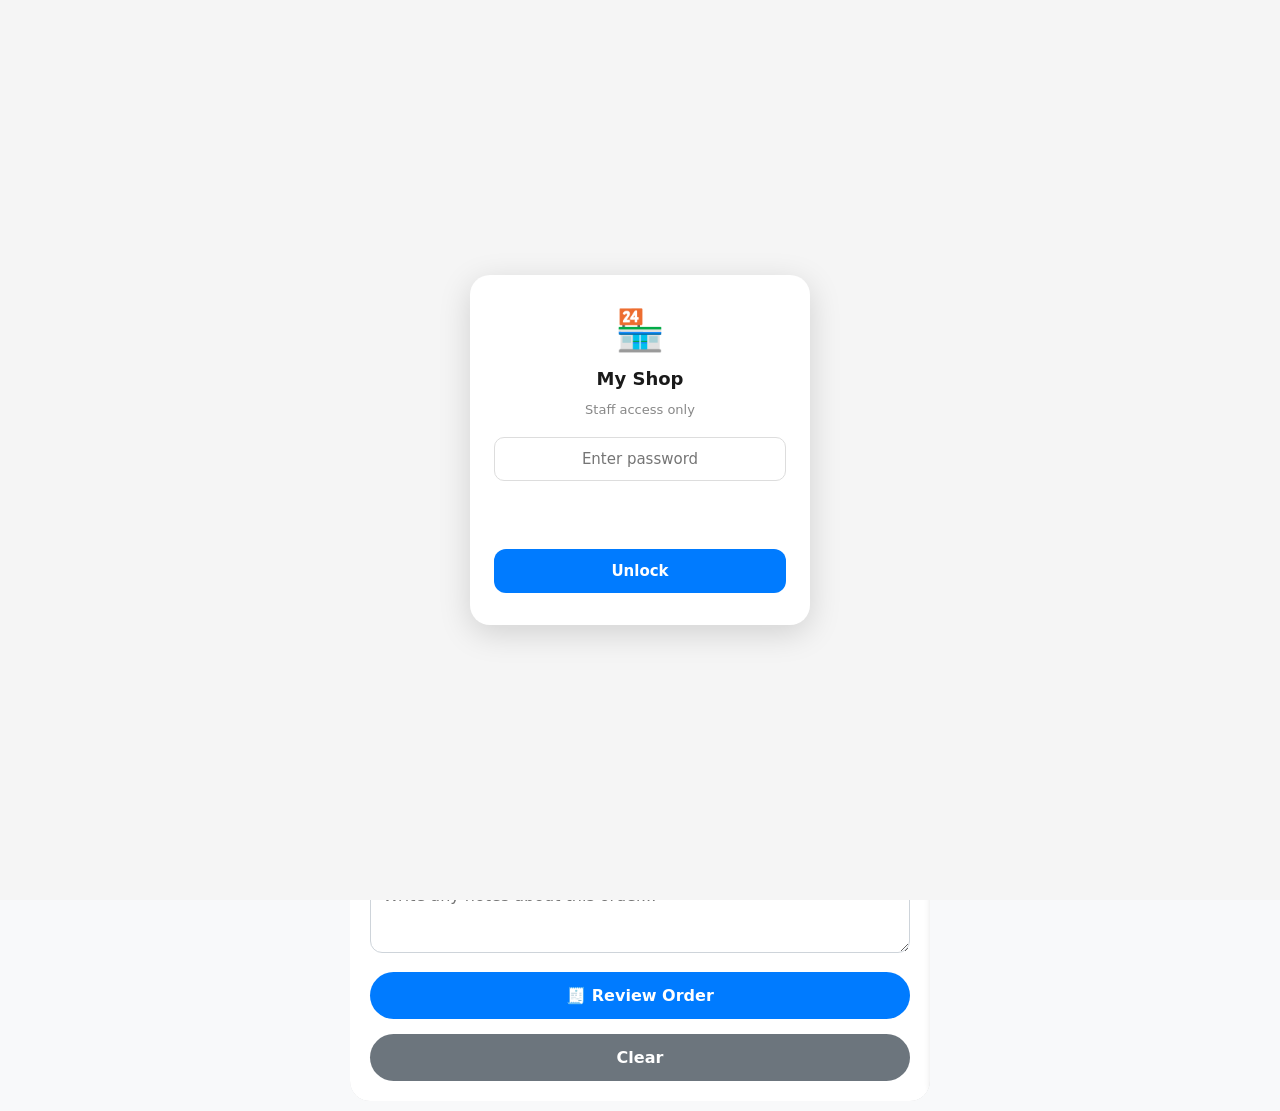
==== commit 63ea954d: "Add files via upload" ====
--- a/index.html
+++ b/index.html
@@ -714,6 +714,30 @@
         </div>
     </div>
 
+    <!-- QTY EDITOR MODAL (New Order — tap an item button to set its quantity) -->
+    <div id="qtyEditorModal" style="display:none; position:fixed; inset:0; background:rgba(0,0,0,0.55); z-index:9999; align-items:center; justify-content:center;">
+        <div style="background:white; border-radius:18px; padding:24px; width:92%; max-width:360px; box-shadow:0 8px 32px rgba(0,0,0,0.3);">
+            <h3 id="qtyEditorTitle" style="margin:0 0 2px;">Item</h3>
+            <div id="qtyEditorPrice" style="font-size:13px;color:#666;margin-bottom:12px;"></div>
+            <input type="number" id="qtyEditorInput" min="0" step="1" placeholder="0"
+                inputmode="numeric" oninput="updateQtyEditorStockHint()">
+            <div id="qtyEditorStockHint" class="stock-indicator" style="text-align:center;margin-top:6px;"></div>
+            <div class="qty-editor-presets">
+                <button type="button" onclick="adjustQtyEditorInput(1)">+1</button>
+                <button type="button" onclick="adjustQtyEditorInput(5)">+5</button>
+                <button type="button" onclick="adjustQtyEditorInput(10)">+10</button>
+                <button type="button" onclick="adjustQtyEditorInput(20)">+20</button>
+                <button type="button" onclick="adjustQtyEditorInput(50)">+50</button>
+                <button type="button" onclick="adjustQtyEditorInput(100)">+100</button>
+            </div>
+            <div class="qty-editor-actions">
+                <button type="button" class="qe-clear" onclick="clearQtyEditorInput()">Clear</button>
+                <button type="button" class="qe-cancel" onclick="cancelQtyEditor()">Cancel</button>
+                <button type="button" class="qe-done" onclick="confirmQtyEditor()">Done</button>
+            </div>
+        </div>
+    </div>
+
     <!-- BOX MODAL (Prepare tab Box bar — tap a chip to edit that item's box qty,
          or "+ Add" to put a new item into the box for the first time. See box.js.
          Every change (stepper tap, typed number, Reset) auto-saves instantly —
--- a/style.css
+++ b/style.css
@@ -81,7 +81,7 @@
         .order-description { background: white; border-radius: 12px; padding: 10px; margin: 10px 0; border: 1px dashed #17a2b8; cursor: text; outline: none; }
         .order-description:focus { border: 2px solid #17a2b8; background: #fff; }
         .action-buttons { display: flex; gap: 8px; }
-        .action-buttons button { margin: 0; padding: 10px; font-size: 14px; }
+        .action-buttons button { margin: 0; padding: 8px; font-size: 16px; }
         .edit-btn { background: #17a2b8; }
         .delete-btn { background: #dc3545; }
         .save-btn { background: #28a745; }
@@ -440,6 +440,69 @@
     border-color: #0d6efd;
 }
 
+/* ─── New Order: item buttons (v2 — tap-to-edit-quantity) ───────────────── */
+.menu-item-cell { position: relative; }
+.menu-item-btn {
+    all: unset;
+    box-sizing: border-box;
+    display: flex;
+    flex-direction: column;
+    align-items: center;
+    justify-content: center;
+    gap: 3px;
+    width: 100%;
+    min-height: 92px;
+    background: #f8f9fa;
+    border: 2px solid #e0e0e0;
+    border-radius: 14px;
+    padding: 10px 6px;
+    text-align: center;
+    cursor: pointer;
+    transition: background-color 0.08s, transform 0.08s, border-color 0.08s;
+}
+.menu-item-btn:active { transform: scale(0.96); }
+.menu-item-btn.has-qty { border-color: #007bff; background: #eaf3ff; }
+.menu-item-name  { font-size: 13px; font-weight: 700; color: #222; line-height: 1.25; }
+.menu-item-price { font-size: 11px; color: #666; }
+.menu-item-qty-badge {
+    display: none;
+    font-size: 13px;
+    font-weight: 800;
+    color: #fff;
+    background: #007bff;
+    border-radius: 20px;
+    padding: 2px 10px;
+    margin-top: 1px;
+}
+.menu-item-qty-badge.show { display: inline-block; }
+.menu-item-btn .stock-indicator { font-size: 10.5px; min-height: 13px; }
+
+/* Qty Editor modal */
+#qtyEditorInput { text-align: center; font-size: 26px; font-weight: 800; padding: 12px; margin-top: 0; }
+.qty-editor-presets { display: flex; gap: 6px; flex-wrap: wrap; justify-content: center; margin: 14px 0 18px; }
+.qty-editor-presets button {
+    all: unset;
+    box-sizing: border-box;
+    width: 52px;
+    height: 38px;
+    display: flex;
+    align-items: center;
+    justify-content: center;
+    border-radius: 8px;
+    border: 2px solid #6c757d;
+    background: #e9ecef;
+    font-weight: 900;
+    font-size: 13px;
+    color: #343a40;
+    cursor: pointer;
+}
+.qty-editor-presets button:active { transform: scale(0.94); filter: brightness(0.9); }
+.qty-editor-actions { display: flex; gap: 8px; }
+.qty-editor-actions button { flex: 1; margin: 0; padding: 12px; font-size: 14px; border-radius: 10px; }
+.qty-editor-actions .qe-clear  { background: #ffc107; color: #333; }
+.qty-editor-actions .qe-cancel { background: #6c757d; color: #fff; }
+.qty-editor-actions .qe-done   { background: #28a745; color: #fff; font-weight: bold; }
+
 /* ─── Stock indicators (New Order page) ──────────────────────────────────── */
 .stock-indicator {
     font-size: 12px;
@@ -697,6 +760,45 @@
 #backToTopBtn:active { transform: scale(0.94); }
 html.dark-mode #backToTopBtn { background: #0d6efd; box-shadow: 0 3px 8px rgba(0,0,0,0.5); }
 
+html.dark-mode .menu-item-btn { background: #232325; border-color: #3d3d3f; }
+html.dark-mode .menu-item-btn.has-qty { background: #16324f; border-color: #0d6efd; }
+html.dark-mode .menu-item-name { color: #f0f0f0; }
+html.dark-mode .menu-item-price { color: #aaa; }
+html.dark-mode .qty-editor-presets button { background: #2a2a2c; border-color: #5a5a5d; color: #eee; }
+
+/* ── Numeric keyboard "Done" bar (see utils.js) ──────────────────────────── */
+.num-done-bar {
+    position: fixed;
+    left: 0; right: 0; bottom: 0;
+    z-index: 10002; /* above .stp-overlay so it still shows if a picker is open */
+    display: flex;
+    justify-content: flex-end;
+    background: #f7f7f7;
+    border-top: 1px solid #ddd;
+    padding: 6px 8px;
+    padding-right: max(8px, env(safe-area-inset-right));
+    box-sizing: border-box;
+    transform: translateY(100%);
+    transition: transform 0.15s ease;
+}
+.num-done-bar.num-done-open { transform: translateY(0); }
+.num-done-bar .num-done-btn {
+    background: none;
+    color: #007bff;
+    border: none;
+    width: auto;
+    margin: 0;
+    padding: 8px 16px;
+    font-size: 15px;
+    font-weight: 700;
+    border-radius: 8px;
+    cursor: pointer;
+}
+.num-done-bar .num-done-btn:active { background: rgba(0,123,255,0.12); }
+html.dark-mode .num-done-bar { background: #222; border-top-color: #333; }
+html.dark-mode .num-done-bar .num-done-btn { color: #4dabf7; }
+html.dark-mode .num-done-bar .num-done-btn:active { background: rgba(77,171,247,0.18); }
+
 /* ── Scroll-style time picker (used instead of the native time input) ── */
 .stp-overlay {
     position: fixed; inset: 0; background: rgba(0,0,0,0.45);
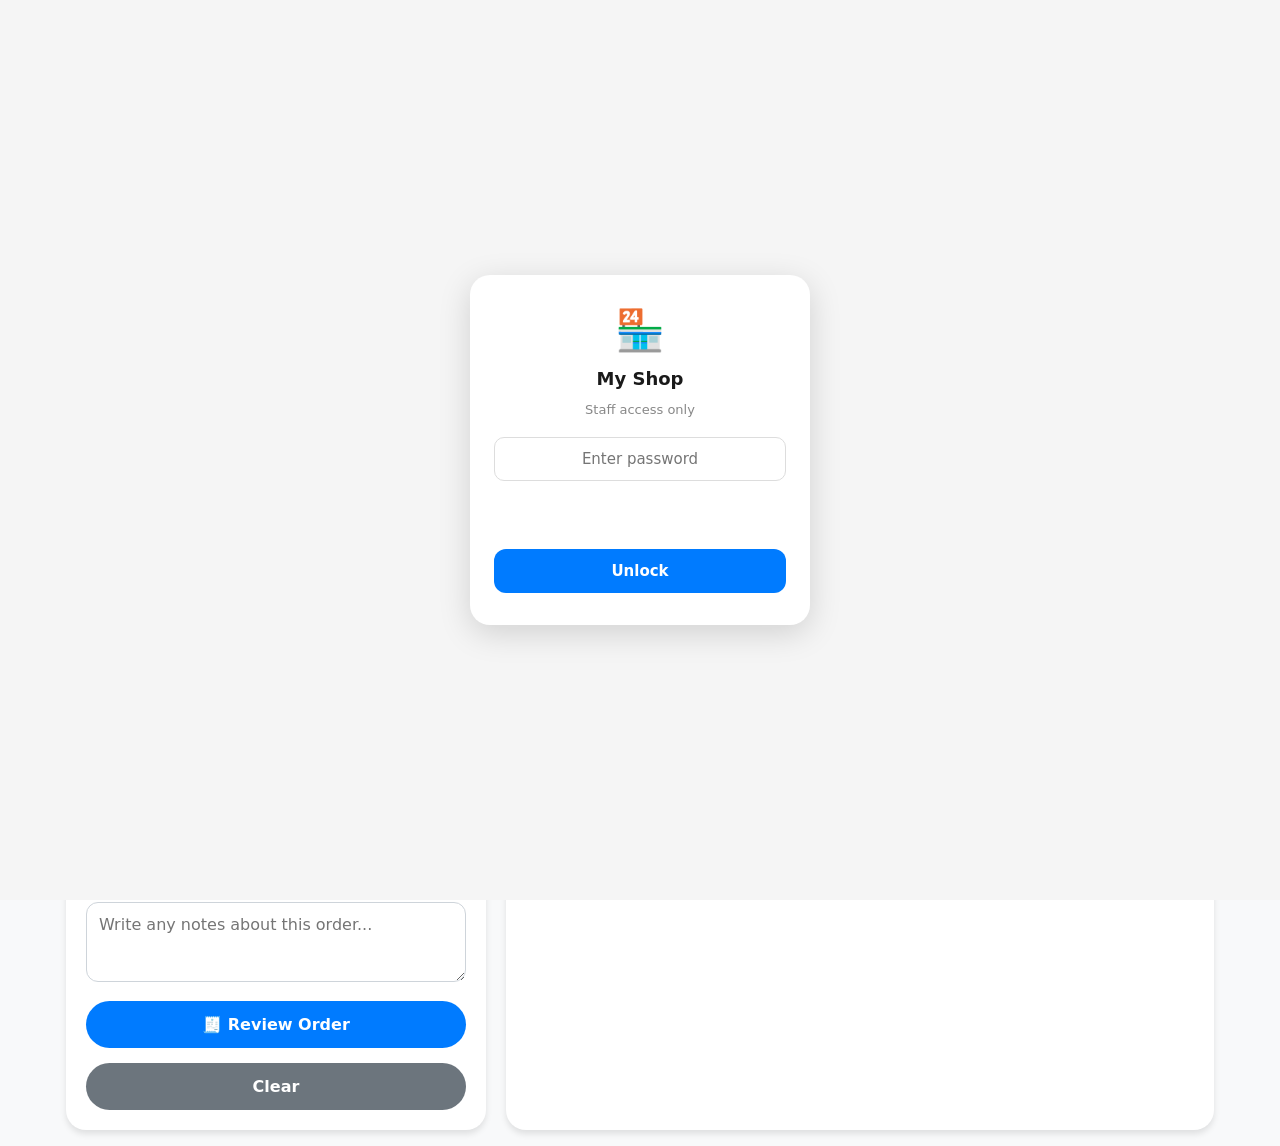
==== commit 63c8d593: "Add files via upload" ====
--- a/index.html
+++ b/index.html
@@ -103,7 +103,7 @@
     </div>
 
     <!-- ORDERS PANEL -->
-    <div id="ordersPanel" class="panel">
+    <div id="ordersPanel" class="panel active">
         <div style="display:flex; align-items:center; justify-content:space-between; gap:8px; flex-wrap:wrap;">
             <h2 style="margin:0;">Customer Orders</h2>
             <!-- The prepared-items "Box" — see box.js. Only meaningful on the
@@ -159,20 +159,47 @@
         <div id="preorderList"></div>
     </div>
 
-    <!-- RATIO PANEL (updated with Total Spent) -->
+    <!-- RATIO PANEL (Ratio mode + RM Split mode, shared output) -->
     <div id="ratioPanel" class="panel">
         <h2>Allocator</h2>
-        <label>RM</label>
-        <input type="number" id="moneyInput" min="0" value="" step="0.01" oninput="calculateRatio()">
-
-        <div class="ratio-container">
-            <input type="range" id="ratioSlider" min="0" max="100" value="50" step="1" oninput="updateSliderLabel(); calculateRatio()">
-            <div class="slider-labels">
-                <span>Ayam</span>
-                <span>Daging</span>
-            </div>
-            <div class="percentage" id="sliderPercent">50%</div>
-        </div>
+
+        <!-- Mode switch -->
+        <div style="display:flex;gap:8px;margin-bottom:14px;">
+            <button type="button" id="allocModeRatioBtn" onclick="setAllocatorMode('ratio')"
+                style="flex:1;border:none;border-radius:10px;padding:10px;font-size:13px;font-weight:bold;cursor:pointer;">&#9878;&#65039; Ratio</button>
+            <button type="button" id="allocModeSplitBtn" onclick="setAllocatorMode('split')"
+                style="flex:1;border:none;border-radius:10px;padding:10px;font-size:13px;font-weight:bold;cursor:pointer;">&#128176; RM Split</button>
+        </div>
+
+        <!-- MODE: RATIO -->
+        <div id="allocRatioMode">
+            <label>RM</label>
+            <input type="number" id="moneyInput" min="0" value="" step="0.01" placeholder="0" oninput="calculateRatio()">
+
+            <div class="ratio-container">
+                <input type="range" id="ratioSlider" min="0" max="100" value="50" step="1" oninput="updateSliderLabel(); calculateRatio()">
+                <div class="slider-labels">
+                    <span>Ayam</span>
+                    <span>Daging</span>
+                </div>
+                <div class="percentage" id="sliderPercent">50%</div>
+            </div>
+        </div>
+
+        <!-- MODE: RM SPLIT -->
+        <div id="allocSplitMode" style="display:none;">
+            <div class="split-inputs-row">
+                <div class="split-input-group">
+                    <label for="ayamMoneyInput">RM for Ayam</label>
+                    <input type="number" id="ayamMoneyInput" min="0" value="" step="0.01" placeholder="0" oninput="calculateRatio()">
+                </div>
+                <div class="split-input-group">
+                    <label for="dagingMoneyInput">RM for Daging</label>
+                    <input type="number" id="dagingMoneyInput" min="0" value="" step="0.01" placeholder="0" oninput="calculateRatio()">
+                </div>
+            </div>
+        </div>
+
 
         <div class="ratio-results">
             <div class="ratio-card">
@@ -198,11 +225,15 @@
         </div>
 
         <button type="button" onclick="fillNewOrderFromAllocator()"
-            style="width:100%; background:#28a745; color:white; border:none; border-radius:10px; padding:12px; font-size:14px; font-weight:bold; cursor:pointer; margin-bottom:14px;">
-            🧾 Fill New Order Form
+            style="width:100%; background:#28a745; color:white; border:none; border-radius:10px; padding:12px; font-size:14px; font-weight:bold; cursor:pointer; margin-bottom:8px;">
+            &#129534; Fill New Order Form
         </button>
-
-        <p style="font-size: 14px; color: #6c757d; text-align: center;">
+        <button type="button" onclick="clearAllocator()"
+            style="width:100%; background:#6c757d; color:white; border:none; border-radius:10px; padding:12px; font-size:14px; font-weight:bold; cursor:pointer; margin-bottom:14px;">
+            &#129529; Clear
+        </button>
+
+        <p id="allocatorHint" style="font-size: 14px; color: #6c757d; text-align: center;">
             Items are bought one by one, always choosing the Sate that brings the ratio closer to your slider.
         </p>
     </div>
@@ -705,7 +736,7 @@
     <!-- ORDER SUMMARY MODAL (New Order review — avoids scrolling past the whole menu to check totals) -->
     <div id="orderSummaryModal" style="display:none; position:fixed; inset:0; background:rgba(0,0,0,0.55); z-index:9999; align-items:center; justify-content:center;">
         <div style="background:white; border-radius:18px; padding:24px; width:92%; max-width:420px; max-height:85vh; overflow-y:auto; box-shadow:0 8px 32px rgba(0,0,0,0.3);">
-            <h3 style="margin:0 0 14px;">🧾 Order Summary</h3>
+            <h3 style="margin:0 0 14px;color:#1a1a1a;">🧾 Order Summary</h3>
             <div id="orderSummaryContent"></div>
             <div style="display:flex; gap:8px; margin-top:18px;">
                 <button id="modalSaveOrderBtn" onclick="saveOrder()" style="flex:1; background:#28a745; color:white; border:none; border-radius:10px; padding:12px; font-size:14px; font-weight:bold; cursor:pointer; margin:0;">💾 Save Order</button>
@@ -717,7 +748,7 @@
     <!-- QTY EDITOR MODAL (New Order — tap an item button to set its quantity) -->
     <div id="qtyEditorModal" style="display:none; position:fixed; inset:0; background:rgba(0,0,0,0.55); z-index:9999; align-items:center; justify-content:center;">
         <div style="background:white; border-radius:18px; padding:24px; width:92%; max-width:360px; box-shadow:0 8px 32px rgba(0,0,0,0.3);">
-            <h3 id="qtyEditorTitle" style="margin:0 0 2px;">Item</h3>
+            <h3 id="qtyEditorTitle" style="margin:0 0 2px;color:#1a1a1a;">Item</h3>
             <div id="qtyEditorPrice" style="font-size:13px;color:#666;margin-bottom:12px;"></div>
             <input type="number" id="qtyEditorInput" min="0" step="1" placeholder="0"
                 inputmode="numeric" oninput="updateQtyEditorStockHint()">
@@ -731,20 +762,69 @@
                 <button type="button" onclick="adjustQtyEditorInput(100)">+100</button>
             </div>
             <div class="qty-editor-actions">
-                <button type="button" class="qe-clear" onclick="clearQtyEditorInput()">Clear</button>
-                <button type="button" class="qe-cancel" onclick="cancelQtyEditor()">Cancel</button>
+                <div class="qty-editor-actions-row">
+                    <button type="button" class="qe-clear" onclick="clearQtyEditorInput()">Clear</button>
+                    <button type="button" class="qe-cancel" onclick="cancelQtyEditor()">Cancel</button>
+                    <button type="button" class="qe-next" id="qtyEditorNextBtn" onclick="nextQtyEditor()">Next</button>
+                </div>
                 <button type="button" class="qe-done" onclick="confirmQtyEditor()">Done</button>
             </div>
         </div>
     </div>
 
-    <!-- BOX MODAL (Prepare tab Box bar — tap a chip to edit that item's box qty,
+
+<!-- ITEM STYLE MODAL (Settings → Menu → 🎨 — customize a button's background & text colour) -->
+<div id="itemStyleModal" style="display:none; position:fixed; inset:0; background:rgba(0,0,0,0.55); z-index:9999; align-items:center; justify-content:center;">
+    <div style="background:white; border-radius:18px; padding:24px; width:92%; max-width:380px; max-height:88vh; overflow-y:auto; box-sizing:border-box; box-shadow:0 8px 32px rgba(0,0,0,0.3);">
+        <h3 style="margin:0 0 4px;color:#1a1a1a;">🎨 Button Style — <span id="styleEditorItemName"></span></h3>
+        <div style="font-size:12px;color:#888;margin-bottom:14px;">Recommended image ~320×200px (16:10) — it's cropped to fit the button automatically.</div>
+
+        <div style="display:flex;justify-content:center;margin-bottom:16px;">
+            <div id="styleEditorPreview" class="menu-item-btn" style="width:140px;pointer-events:none;">
+                <span id="styleEditorPreviewName" class="menu-item-name"></span>
+                <span id="styleEditorPreviewPrice" class="menu-item-price"></span>
+            </div>
+        </div>
+
+        <div style="font-size:13px;font-weight:700;margin-bottom:6px;color:#1a1a1a;">Background image</div>
+        <div id="styleImagePreviewWrap" style="display:none;align-items:center;gap:10px;margin-bottom:8px;">
+            <img id="styleImagePreviewThumb" style="width:56px;height:36px;object-fit:cover;border-radius:6px;border:1px solid #ddd;">
+            <button type="button" onclick="clearStyleImage()" style="width:auto;padding:6px 12px;font-size:12px;background:#dc3545;">Remove image</button>
+        </div>
+        <label style="display:block;">
+            <input type="file" id="styleImageInput" accept="image/*" style="display:none" onchange="handleStyleImageUpload(this)">
+            <span style="display:block;text-align:center;padding:10px;border:2px dashed #ccc;border-radius:10px;font-size:13px;color:#666;cursor:pointer;">📷 Upload image</span>
+        </label>
+
+        <div style="font-size:12px;color:#999;text-align:center;margin:10px 0;">— or —</div>
+
+        <div style="display:flex;align-items:center;gap:8px;margin-bottom:14px;">
+            <div style="font-size:13px;font-weight:700;flex:1;color:#1a1a1a;">Background colour</div>
+            <input type="color" id="styleBgColorInput" onchange="onStyleBgColorChange()" style="width:40px;height:32px;padding:2px;">
+            <button type="button" onclick="clearStyleBgColor()" style="width:auto;padding:6px 10px;font-size:12px;background:#6c757d;">Clear</button>
+        </div>
+
+        <div style="display:flex;align-items:center;gap:8px;margin-bottom:8px;">
+            <div style="font-size:13px;font-weight:700;flex:1;color:#1a1a1a;">Text colour</div>
+            <input type="color" id="styleTextColorInput" onchange="onStyleTextColorChange()" style="width:40px;height:32px;padding:2px;">
+            <button type="button" onclick="clearStyleTextColor()" style="width:auto;padding:6px 10px;font-size:12px;background:#6c757d;">Clear</button>
+        </div>
+        <button type="button" onclick="autoPickStyleTextColor()" style="width:100%;margin-bottom:16px;background:#e9ecef;color:#333;font-size:13px;padding:8px;">✨ Auto-pick readable colour</button>
+
+        <div style="display:flex;gap:8px;">
+            <button type="button" onclick="cancelItemStyle()" style="flex:1;background:#6c757d;margin:0;">Cancel</button>
+            <button type="button" onclick="saveItemStyle()" style="flex:1;background:#28a745;margin:0;font-weight:bold;">Save</button>
+        </div>
+    </div>
+</div>
+
+<!-- BOX MODAL (Prepare tab Box bar — tap a chip to edit that item's box qty,
          or "+ Add" to put a new item into the box for the first time. See box.js.
          Every change (stepper tap, typed number, Reset) auto-saves instantly —
          there's no separate Save step. -->
     <div id="boxModal" style="display:none; position:fixed; inset:0; background:rgba(0,0,0,0.55); z-index:9999; align-items:center; justify-content:center;">
         <div style="background:white; border-radius:18px; padding:24px; width:92%; max-width:360px; box-shadow:0 8px 32px rgba(0,0,0,0.3);">
-            <h3 id="boxModalTitle" style="margin:0 0 12px;">📦 Item</h3>
+            <h3 id="boxModalTitle" style="margin:0 0 12px;color:#1a1a1a;">📦 Item</h3>
             <!-- Only shown for "+ Add" — pick WHICH item, 3 per row, then the
                  quantity section right below fills in for it. -->
             <div id="boxModalPicker" style="display:none; grid-template-columns:repeat(3,1fr); gap:8px; margin-bottom:16px;"></div>
@@ -771,7 +851,7 @@
     <!-- BLOCK CUSTOMER MODAL -->
     <div id="blockCustomerModal" style="display:none; position:fixed; inset:0; background:rgba(0,0,0,0.55); z-index:9999; align-items:center; justify-content:center;">
         <div style="background:white; border-radius:18px; padding:24px; width:92%; max-width:380px; box-shadow:0 8px 32px rgba(0,0,0,0.3);">
-            <h3 style="margin:0 0 6px;">🚫 Block Customer</h3>
+            <h3 style="margin:0 0 6px;color:#1a1a1a;">🚫 Block Customer</h3>
             <p style="font-size:13px;color:#666;margin-bottom:14px;">Choose what to block — you can pick more than one.</p>
             <div id="blockCustomerOptions" style="display:flex;flex-direction:column;gap:10px;margin-bottom:14px;"></div>
             <input type="text" id="blockReasonInput" placeholder="Reason (optional)"
@@ -787,7 +867,7 @@
     <!-- REPORT MODAL -->
     <div id="reportModal" style="display:none; position:fixed; inset:0; background:rgba(0,0,0,0.6); z-index:9999; align-items:center; justify-content:center;">
         <div style="background:white; border-radius:16px; padding:24px; width:90%; max-width:400px; box-shadow:0 8px 32px rgba(0,0,0,0.3);">
-            <h3 style="margin:0 0 16px;">📊 Generate PDF Report</h3>
+            <h3 style="margin:0 0 16px;color:#1a1a1a;">📊 Generate PDF Report</h3>
             <div style="margin-bottom:12px;">
                 <label style="font-size:13px; font-weight:600; display:block; margin-bottom:4px;">Report type:</label>
                 <select id="reportType" onchange="updateReportDateUI()" style="width:100%; padding:8px; border-radius:8px; border:1px solid #ddd;">
@@ -827,7 +907,7 @@
     <!-- LINK ORDERS MODAL -->
     <div id="linkOrderModal" style="display:none; position:fixed; inset:0; background:rgba(0,0,0,0.55); z-index:9999; align-items:center; justify-content:center;">
         <div style="background:white; border-radius:18px; padding:24px; width:92%; max-width:420px; max-height:80vh; overflow-y:auto; box-shadow:0 8px 32px rgba(0,0,0,0.3); color:#333;">
-            <h3 style="margin:0 0 4px;">🔗 Link Orders</h3>
+            <h3 style="margin:0 0 4px;color:#1a1a1a;">🔗 Link Orders</h3>
             <p style="margin:0 0 14px; font-size:13px; color:#666;">Select other order(s) to link with <strong id="linkOrderSelfLabel"></strong> for combined tracking and payment.</p>
             <div id="linkOrderList"></div>
             <div class="action-buttons" style="margin-top:16px;">
@@ -840,7 +920,7 @@
     <!-- PAYMENT METHOD MODAL -->
     <div id="paymentModal" style="display:none; position:fixed; inset:0; background:rgba(0,0,0,0.55); z-index:9999; align-items:center; justify-content:center;">
         <div style="background:white; border-radius:18px; padding:24px; width:92%; max-width:380px; box-shadow:0 8px 32px rgba(0,0,0,0.3);">
-            <h3 style="margin:0 0 4px;">💳 Payment Method</h3>
+            <h3 style="margin:0 0 4px;color:#1a1a1a;">💳 Payment Method</h3>
             <p id="payModalTotal" style="margin:0 0 14px; font-size:13px; color:#6c757d;"></p>
             <label style="font-size:13px; font-weight:600; display:block; margin-bottom:6px;">Method</label>
             <div style="display:flex; gap:6px; margin-bottom:16px; flex-wrap:wrap;">
--- a/style.css
+++ b/style.css
@@ -55,10 +55,55 @@
         @media (max-width: 480px) {
             .panel { padding: 14px; }
             .menu-inputs-grid { grid-template-columns: repeat(2, 1fr); gap: 8px 10px; }
+            .edit-inputs-grid { grid-template-columns: repeat(2, 1fr); gap: 8px 10px; }
+            .item-badges-grid { grid-template-columns: repeat(2, 1fr); gap: 8px 10px; }
         }
         @media (max-width: 340px) {
             .menu-inputs-grid { grid-template-columns: 1fr; }
+            .edit-inputs-grid { grid-template-columns: 1fr; }
+            .item-badges-grid { grid-template-columns: 1fr; }
             .paired-row { flex-direction: column; gap: 12px; }
+        }
+
+        /* ── Split view: Home/New Order + right panel side-by-side ──────────────
+           Below this width, layout is untouched — identical on every phone size
+           (small to biggest android phone). At/above it (tablet, foldable
+           unfolded, PC), Home pins to the left column and Orders/Preorder/
+           Ratio/Settings share a right column, switching via the same tab
+           clicks used on phone (see app.js isSplitView()/slideTo()).
+           Tweak this one number if the cutoff needs to move. */
+        @media (min-width: 900px) {
+            body { max-width: 1180px; padding: 16px; }
+            #stickyTopBar { margin: -16px -16px 16px; padding: 16px 16px 0; }
+
+            .panels-viewport {
+                display: grid;
+                grid-template-columns: minmax(320px, 420px) 1fr;
+                grid-auto-flow: row;
+                overflow: visible;
+                scroll-snap-type: none;
+                gap: 20px;
+            }
+
+            /* Home / New Order — always visible in the left column */
+            #homePanel {
+                grid-column: 1;
+                grid-row: 1;
+                display: block;
+            }
+
+            /* Orders / Preorder / Ratio / Settings share the right column —
+               only the one with .active shows. Their own sub-tabs (Prepare/
+               Prepared/Paid/Done, Menu/Info/Others/...) only touch content
+               inside that same panel, so they never affect the left column. */
+            #ordersPanel, #preorderPanel, #ratioPanel, #settingsPanel {
+                grid-column: 2;
+                grid-row: 1;
+                display: none;
+            }
+            #ordersPanel.active, #preorderPanel.active, #ratioPanel.active, #settingsPanel.active {
+                display: block;
+            }
         }
         .result-grid { display: grid; grid-template-columns: 1fr 1fr; gap: 10px; margin: 15px 0; }
         .result-item { background: #f1f3f5; padding: 10px; border-radius: 12px; text-align: center; }
@@ -70,6 +115,9 @@
         .name-badge { font-weight: 600; background: #6c757d; color: white; padding: 3px 10px; border-radius: 20px; font-size: 12px; flex-shrink: 1; min-width: 0; white-space: nowrap; overflow: hidden; text-overflow: ellipsis; max-width: 130px; }
         .order-date { color: #6c757d; font-size: 12px; margin-left: auto; white-space: nowrap; flex-shrink: 0; }
         .order-details { display: grid; grid-template-columns: repeat(2, 1fr); gap: 8px; margin: 10px 0; }
+        .edit-inputs-grid { display: grid; grid-template-columns: repeat(3, 1fr); gap: 8px 10px; margin: 10px 0; }
+        .edit-inputs-grid label { display: block; font-size: 12px; font-weight: 600; text-align: center; line-height: 1.25; margin-bottom: 4px; }
+        .item-badges-grid { display: grid; grid-template-columns: repeat(3, 1fr); gap: 8px 10px; margin: 10px 0; }
         .detail-badge { background: white; padding: 6px 10px; border-radius: 20px; text-align: center; box-shadow: 0 1px 2px rgba(0,0,0,0.05); }
         .edit-input { width: 100%; padding: 6px; border-radius: 20px; border: 1px solid #ced4da; text-align: center; }
         .status-row { display: flex; gap: 10px; margin: 12px 0; flex-wrap: wrap; }
@@ -85,6 +133,7 @@
         .edit-btn { background: #17a2b8; }
         .delete-btn { background: #dc3545; }
         .save-btn { background: #28a745; }
+        .style-btn { background: #6f42c1; }
         .cancel-btn { background: #6c757d; }
         .sort-dropdown { width: 100%; padding: 12px; border-radius: 30px; border: 1px solid #ced4da; margin-bottom: 20px; font-size: 16px; }
         .day-group { margin-bottom: 25px; }
@@ -462,8 +511,8 @@
 }
 .menu-item-btn:active { transform: scale(0.96); }
 .menu-item-btn.has-qty { border-color: #007bff; background: #eaf3ff; }
-.menu-item-name  { font-size: 13px; font-weight: 700; color: #222; line-height: 1.25; }
-.menu-item-price { font-size: 11px; color: #666; }
+.menu-item-name  { font-size: 13px; font-weight: 700; color: var(--item-text-color, #222); line-height: 1.25; }
+.menu-item-price { font-size: 11px; color: var(--item-text-color, #666); }
 .menu-item-qty-badge {
     display: none;
     font-size: 13px;
@@ -497,11 +546,15 @@
     cursor: pointer;
 }
 .qty-editor-presets button:active { transform: scale(0.94); filter: brightness(0.9); }
-.qty-editor-actions { display: flex; gap: 8px; }
-.qty-editor-actions button { flex: 1; margin: 0; padding: 12px; font-size: 14px; border-radius: 10px; }
+.qty-editor-actions { display: flex; flex-direction: column; gap: 8px; }
+.qty-editor-actions-row { display: flex; gap: 8px; }
+.qty-editor-actions button { margin: 0; padding: 12px; font-size: 14px; border-radius: 10px; border: none; cursor: pointer; }
+.qty-editor-actions-row button { flex: 1; }
 .qty-editor-actions .qe-clear  { background: #ffc107; color: #333; }
 .qty-editor-actions .qe-cancel { background: #6c757d; color: #fff; }
-.qty-editor-actions .qe-done   { background: #28a745; color: #fff; font-weight: bold; }
+.qty-editor-actions .qe-next   { background: #17a2b8; color: #fff; font-weight: 600; }
+.qty-editor-actions .qe-next:disabled { opacity: 0.4; cursor: not-allowed; }
+.qty-editor-actions .qe-done   { background: #28a745; color: #fff; font-weight: bold; width: 100%; }
 
 /* ─── Stock indicators (New Order page) ──────────────────────────────────── */
 .stock-indicator {
@@ -762,8 +815,8 @@
 
 html.dark-mode .menu-item-btn { background: #232325; border-color: #3d3d3f; }
 html.dark-mode .menu-item-btn.has-qty { background: #16324f; border-color: #0d6efd; }
-html.dark-mode .menu-item-name { color: #f0f0f0; }
-html.dark-mode .menu-item-price { color: #aaa; }
+html.dark-mode .menu-item-name { color: var(--item-text-color, #f0f0f0); }
+html.dark-mode .menu-item-price { color: var(--item-text-color, #aaa); }
 html.dark-mode .qty-editor-presets button { background: #2a2a2c; border-color: #5a5a5d; color: #eee; }
 
 /* ── Numeric keyboard "Done" bar (see utils.js) ──────────────────────────── */
@@ -908,3 +961,52 @@
 html.dark-mode .settings-accordion-header:active {
     background: #26262a;
 }
+
+ .split-inputs-row {
+    display: flex;
+    gap: 12px;
+    margin-bottom: 10px;
+}
+
+.split-input-group {
+    flex: 1;
+    display: flex;
+    flex-direction: column;
+    min-width: 0;
+}
+
+.split-input-group label {
+    font-size: 13px;
+    font-weight: 600;
+    margin-bottom: 4px;
+    color: #333;
+}
+
+.split-input-group input {
+    width: 100%;
+    box-sizing: border-box;
+    padding: 10px;
+    border-radius: 8px;
+    border: 1px solid #ccc;
+}
+
+html.dark-mode .split-input-group label {
+    color: #eee;
+}
+
+html.dark-mode .split-input-group input {
+    background: #2a2a2c;
+    border-color: #444;
+    color: #eee;
+}
+
+.input-group {
+    display: flex;
+}
+label, input {
+    margin-right: 10px; /* This will provide space between the label and input field */
+}
+/* The class 'input-item' ensures that each input field aligns horizontally */
+.input-group .input-item {
+    flex: 1;
+}
